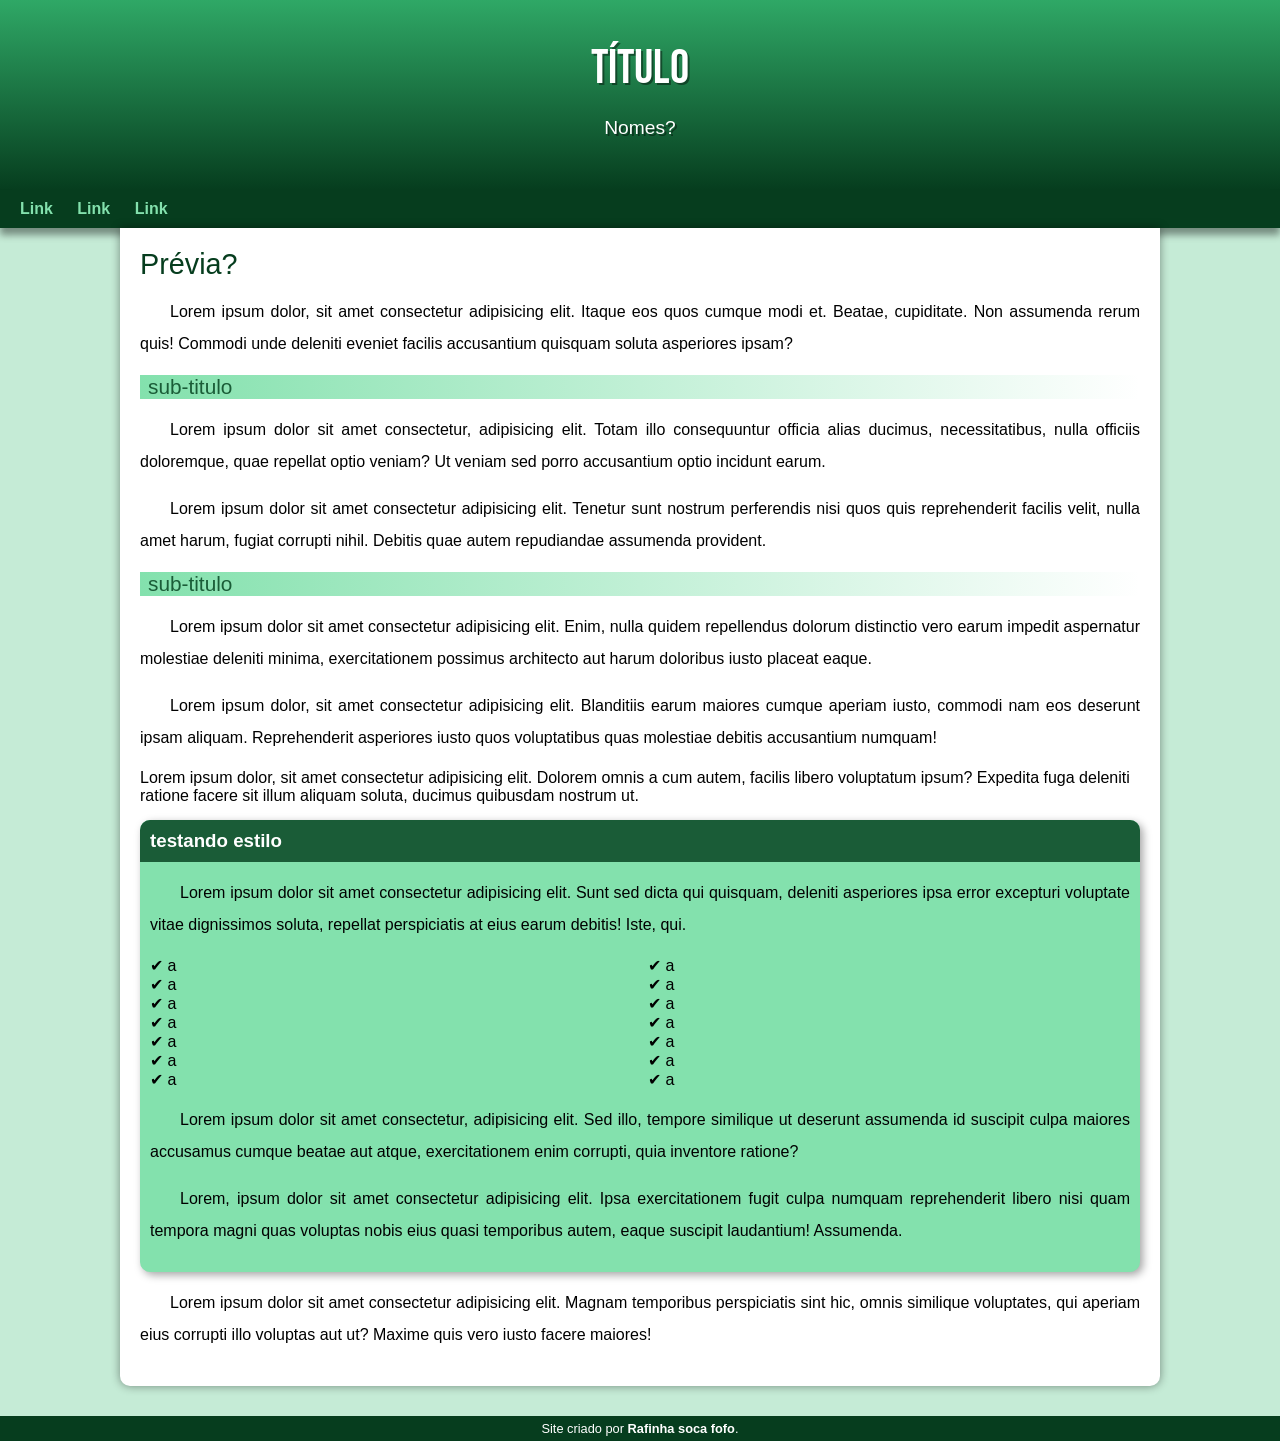
==== index.html @ 14f439b0 "mudo nome" ====
<!DOCTYPE html>
<html lang="pt-br">
<head>
    <meta charset="UTF-8">
    <meta http-equiv="X-UA-Compatible" content="IE=edge">
    <meta name="viewport" content="width=device-width, initial-scale=1.0">
    <title>Lição de Inglês</title>
    <link rel="stylesheet" href="style.css">
</head>
<body>
    <header>
        <h1>Título</h1>
        <p>Nomes?</p>
    </header>
    <nav>
        <a href="#">Link</a>
        <a href="#">Link</a>
        <a href="#">Link</a>
    </nav>
    <main>
        <article>
            <h1>Prévia?</h1>

            <p>Lorem ipsum dolor, sit amet consectetur adipisicing elit. Itaque eos quos cumque modi et. Beatae, cupiditate. Non assumenda rerum quis! Commodi unde deleniti eveniet facilis accusantium quisquam soluta asperiores ipsam?</p>

            <h2>sub-titulo</h2>

            <p>Lorem ipsum dolor sit amet consectetur, adipisicing elit. Totam illo consequuntur officia alias ducimus, necessitatibus, nulla officiis doloremque, quae repellat optio veniam? Ut veniam sed porro accusantium optio incidunt earum.</p>

            <picture>

            </picture>

            <p>Lorem ipsum dolor sit amet consectetur adipisicing elit. Tenetur sunt nostrum perferendis nisi quos quis reprehenderit facilis velit, nulla amet harum, fugiat corrupti nihil. Debitis quae autem repudiandae assumenda provident.</p>

            <h2>sub-titulo</h2>

            <p>Lorem ipsum dolor sit amet consectetur adipisicing elit. Enim, nulla quidem repellendus dolorum distinctio vero earum impedit aspernatur molestiae deleniti minima, exercitationem possimus architecto aut harum doloribus iusto placeat eaque.</p>

            <picture>

            </picture>

            <p>Lorem ipsum dolor, sit amet consectetur adipisicing elit. Blanditiis earum maiores cumque aperiam iusto, commodi nam eos deserunt ipsam aliquam. Reprehenderit asperiores iusto quos voluptatibus quas molestiae debitis accusantium numquam!</p>

            <img src=""

            <p>Lorem ipsum dolor, sit amet consectetur adipisicing elit. Dolorem omnis a cum autem, facilis libero voluptatum ipsum? Expedita fuga deleniti ratione facere sit illum aliquam soluta, ducimus quibusdam nostrum ut.</p>

            
            <aside>
                <h3>testando estilo</h3>
                <p>Lorem ipsum dolor sit amet consectetur adipisicing elit. Sunt sed dicta qui quisquam, deleniti asperiores ipsa error excepturi voluptate vitae dignissimos soluta, repellat perspiciatis at eius earum debitis! Iste, qui.</p>
                <ul>
                    <li>a</li>
                    <li>a</li>
                    <li>a</li>
                    <li>a</li>
                    <li>a</li>
                    <li>a</li>
                    <li>a</li>
                    <li>a</li>
                    <li>a</li>
                    <li>a</li>
                    <li>a</li>
                    <li>a</li>
                    <li>a</li>
                    <li>a</li>
                </ul>
                <p>Lorem ipsum dolor sit amet consectetur, adipisicing elit. Sed illo, tempore similique ut deserunt assumenda id suscipit culpa maiores accusamus cumque beatae aut atque, exercitationem enim corrupti, quia inventore ratione?</p>
                <p>Lorem, ipsum dolor sit amet consectetur adipisicing elit. Ipsa exercitationem fugit culpa numquam reprehenderit libero nisi quam tempora magni quas voluptas nobis eius quasi temporibus autem, eaque suscipit laudantium! Assumenda.</p>
            </aside>
            

            <p>Lorem ipsum dolor sit amet consectetur adipisicing elit. Magnam temporibus perspiciatis sint hic, omnis similique voluptates, qui aperiam eius corrupti illo voluptas aut ut? Maxime quis vero iusto facere maiores!</p>
        </article>
    </main>
    <footer>
        <p>Site criado por <a href="https://https://twitter.com/1rueful" target="_blank">Rafinha soca fofo</a>.</p>
    </footer>
</body>
</html>
---- style.css ----
@charset "UTF-8";

@import url('https://fonts.googleapis.com/css2?family=Bebas+Neue&display=swap');

@font-face {
    font-family: 'Android';
    src: url('../fontes/idroid.otf') format('opentype');
    font-weight: normal;
}


:root {
    --cor0: #c5ebd6;
    --cor1: #83E1AD;
    --cor2: #3DDC84;
    --cor3: #2FA866;
    --cor4: #1A5C37;
    --cor5: #063d1e;

    --fonte-padrao: Arial, Verdana, Helvetica, sans-serif;
    --fonte-destaque: 'Bebas Neue', cursive;
    --fonte-android: 'Android', sans-serif;
}

* {
    margin: 0px;
    padding: 0px;
}

body {
    background-color: var(--cor0);
    font-family: var(--fonte-padrao);
}

a.externo::after {
    content: '\00A0\1F517';
}

header {
    background-image: linear-gradient(to bottom, var(--cor3), var(--cor5));
    min-height: 150px;
    text-align: center;
    padding-top: 40px;
}

header > h1 {
    color: #fff;
    font-family: var(--fonte-destaque);
    font-size: 3em;
    font-weight: normal;
    margin-bottom: 20px;
    text-shadow: 2px 2px 0px rgba(0, 0, 0, 0.418);
}

header > p {
    font-family: var(--fonte-padrao);
    font-size: 1.2em;
    color: #fff;
    max-width: 500px;
    padding: 0px 10px;
    margin: auto;
    padding-bottom: 30px;
    text-shadow: 2px 2px 0px rgba(0, 0, 0, 0.418);
}

nav {
    background-color: var(--cor5);
    padding: 10px;
    box-shadow: 0px 7px 7px rgba(0, 0, 0, 0.404);
}

nav > a {
    color: var(--cor1);
    padding: 10px;
    border-radius: 5px;
    text-decoration: none;
    font-weight: bold;
    transition-duration: 0.3s;
}

nav > a:hover {
    background-color: var(--cor3);
    color: var(--cor5);
}

main {
    
    min-width: 300px;
    max-width: 1000px;
    margin: auto;
    margin-bottom: 30px;
    padding: 20px;
    background-color: #fff;
    box-shadow: 0px 0px 10px rgba(0, 0, 0, 0.425);
    border-bottom-right-radius: 10px;
    border-bottom-left-radius: 10px;
}

main h1 {
    color: var(--cor5);
    font-family: var(--fonte-android);
    font-size: 1.8em;
    font-weight: normal;
}

main h2 {
    font-family: var(--fonte-android);
    color: var(--cor4);
    font-size: 1.3em;
    font-weight: normal;
    background-image: linear-gradient(to right, var(--cor1), transparent);
    text-indent: 8px;
}

main p {
    margin: 15px 0px;
    text-align: justify;
    text-indent: 30px;
    font-size: 1em;
    line-height: 2em;
}

main strong {
    color: var(--cor4);
    font-weight: bold;
}

main a {
    text-decoration: none;
    font-weight: bold;
    color: var(--cor5);
    background-color: var(--cor1);
    padding: 2px 6px;
}

main a:hover {
    text-decoration: underline;
    color: var(--cor4);
}

main img {
    width: 100%;
}

main img.pq {
    max-width: 350px;
    display: block;
    margin: auto;
}

div.video {
    background-color: var(--cor5);
    margin: 0px -20px 30px -20px;
    padding: 20px;
    padding-bottom: 59%;
    position: relative;
}

div.video > iframe {
    position: absolute;
    top: 5%;
    left: 5%;
    width: 90%;
    height: 90%;
}

aside {
    background-color: var(--cor1);
    padding: 10px;
    border-radius: 10px;
    box-shadow: 3px 3px 8px rgba(0, 0, 0, 0.356);
}

aside > h3 {
    background-color: var(--cor4);
    color: #fff;
    padding: 10px;
    margin: -10px -10px 0px -10px;
    border-radius: 10px 10px 0px 0px;
}

aside > ul {
    list-style-type: '\2714\0020\0020';
    columns: 2;
    list-style-position: inside;
}

footer {
    background-color: var(--cor5);
    color: #fff;
    text-align: center;
    font-size: 0.8em;
    padding: 5px;
}

footer a {
    color: #fff;
    font-weight: bolder;
    text-decoration: none;
}

footer a:hover {
    text-decoration: underline;
    color: var(--cor1);
}
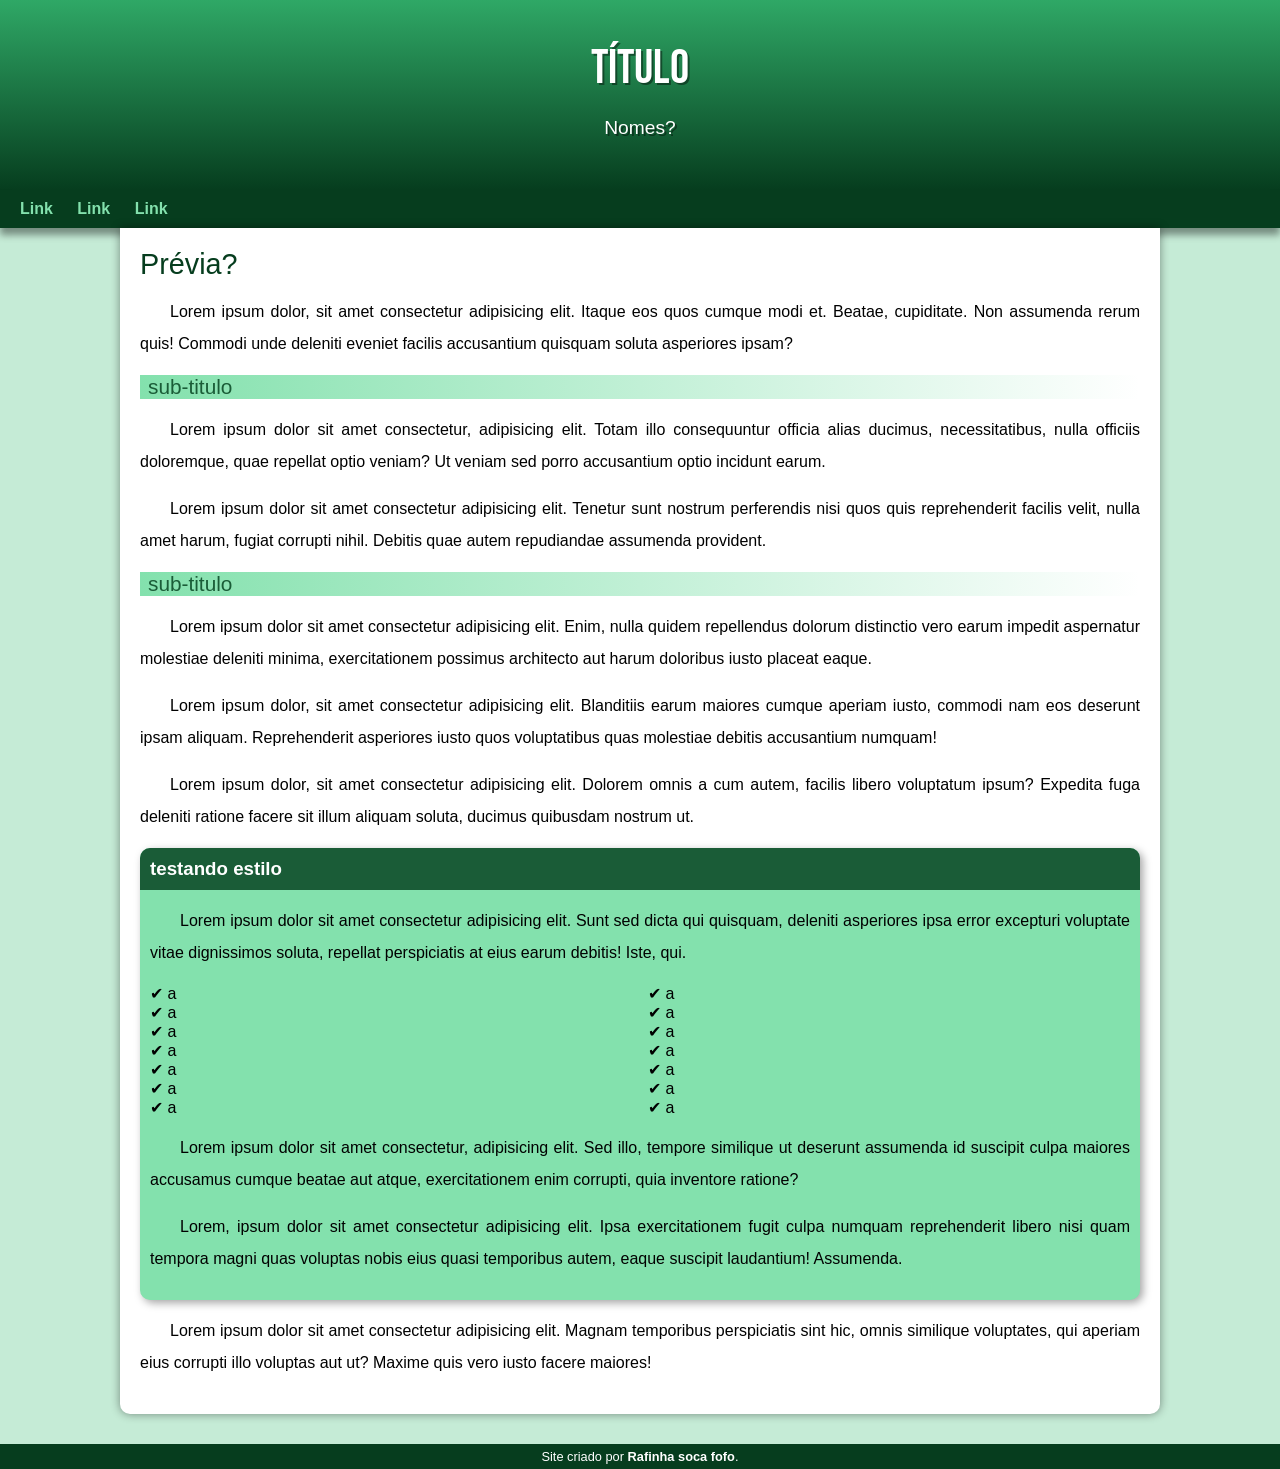
==== commit 88f104df: "att link" ====
--- a/index.html
+++ b/index.html
@@ -43,7 +43,7 @@
 
             <p>Lorem ipsum dolor, sit amet consectetur adipisicing elit. Blanditiis earum maiores cumque aperiam iusto, commodi nam eos deserunt ipsam aliquam. Reprehenderit asperiores iusto quos voluptatibus quas molestiae debitis accusantium numquam!</p>
 
-            <img src=""
+            <!-- img-->
 
             <p>Lorem ipsum dolor, sit amet consectetur adipisicing elit. Dolorem omnis a cum autem, facilis libero voluptatum ipsum? Expedita fuga deleniti ratione facere sit illum aliquam soluta, ducimus quibusdam nostrum ut.</p>
 
@@ -76,7 +76,7 @@
         </article>
     </main>
     <footer>
-        <p>Site criado por <a href="https://https://twitter.com/1rueful" target="_blank">Rafinha soca fofo</a>.</p>
+        <p>Site criado por <a href="https://twitter.com/1rueful" target="_blank">Rafinha soca fofo</a>.</p>
     </footer>
 </body>
 </html>
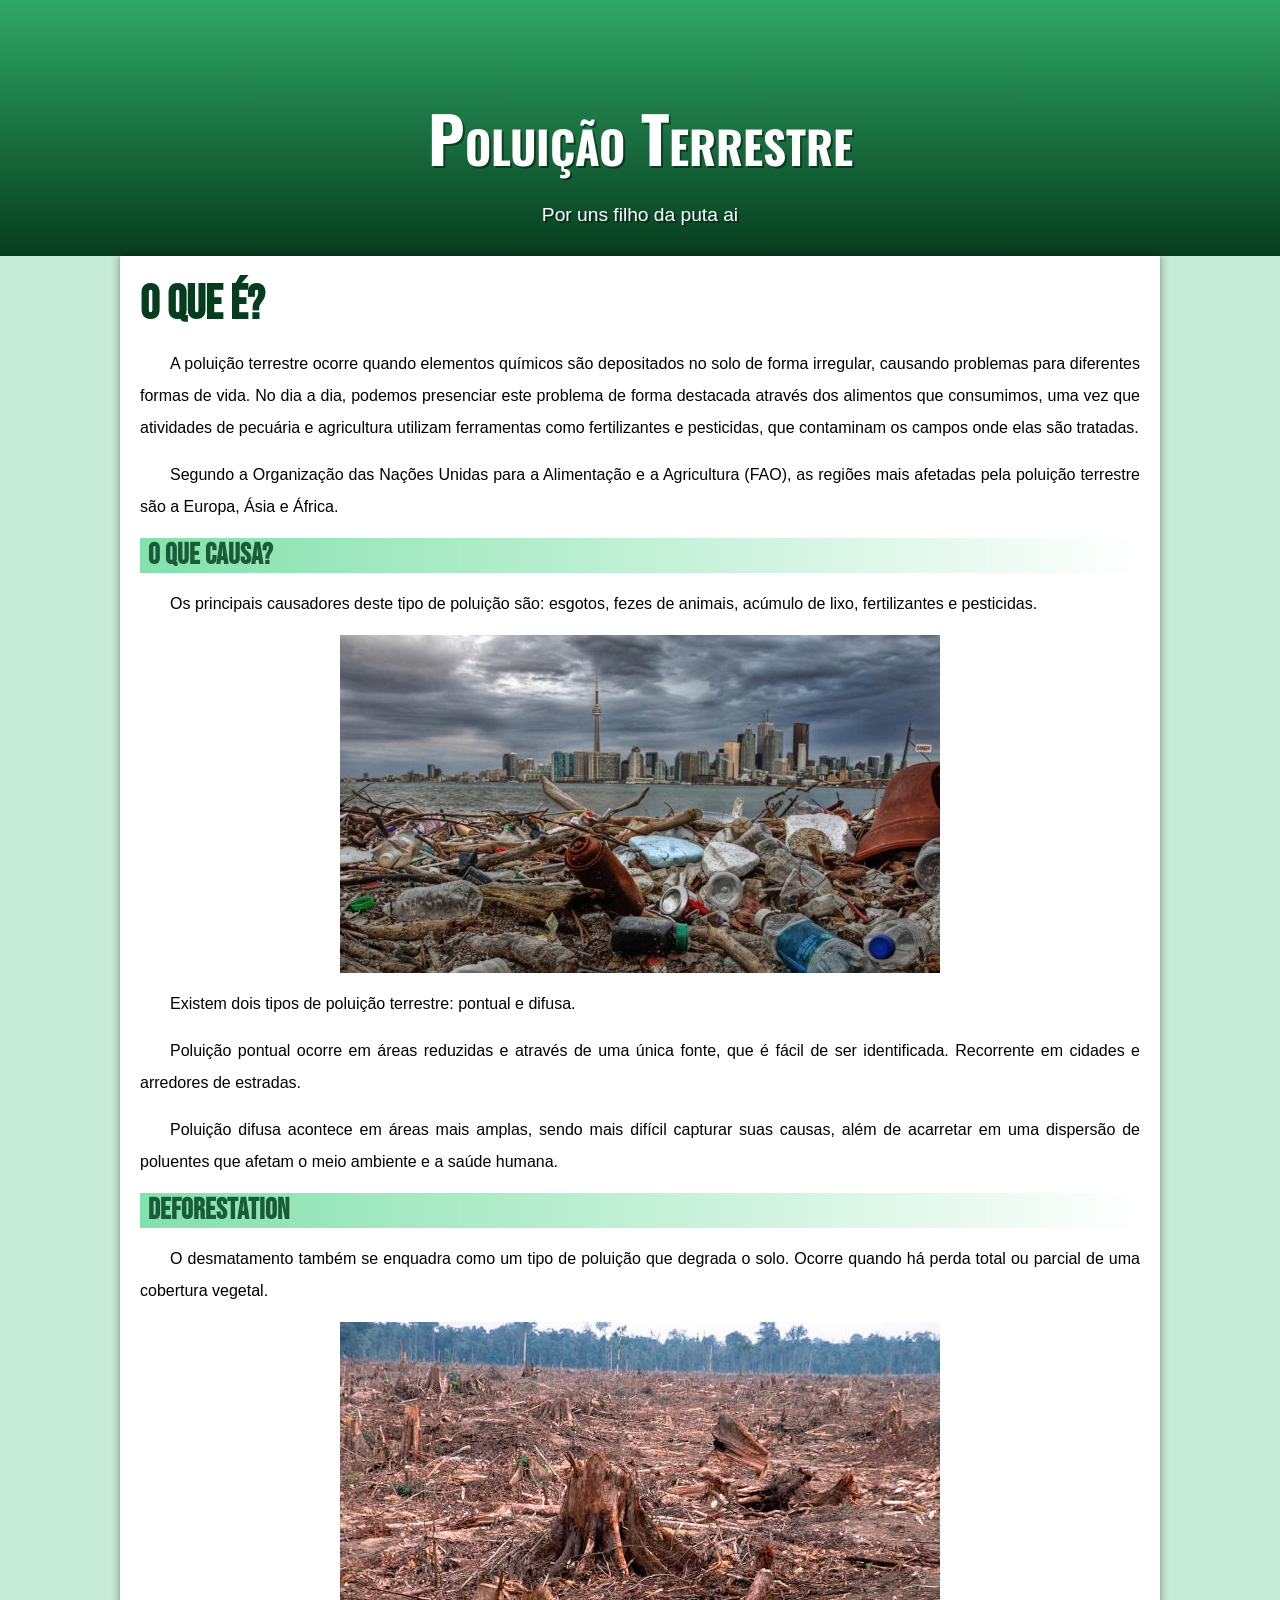
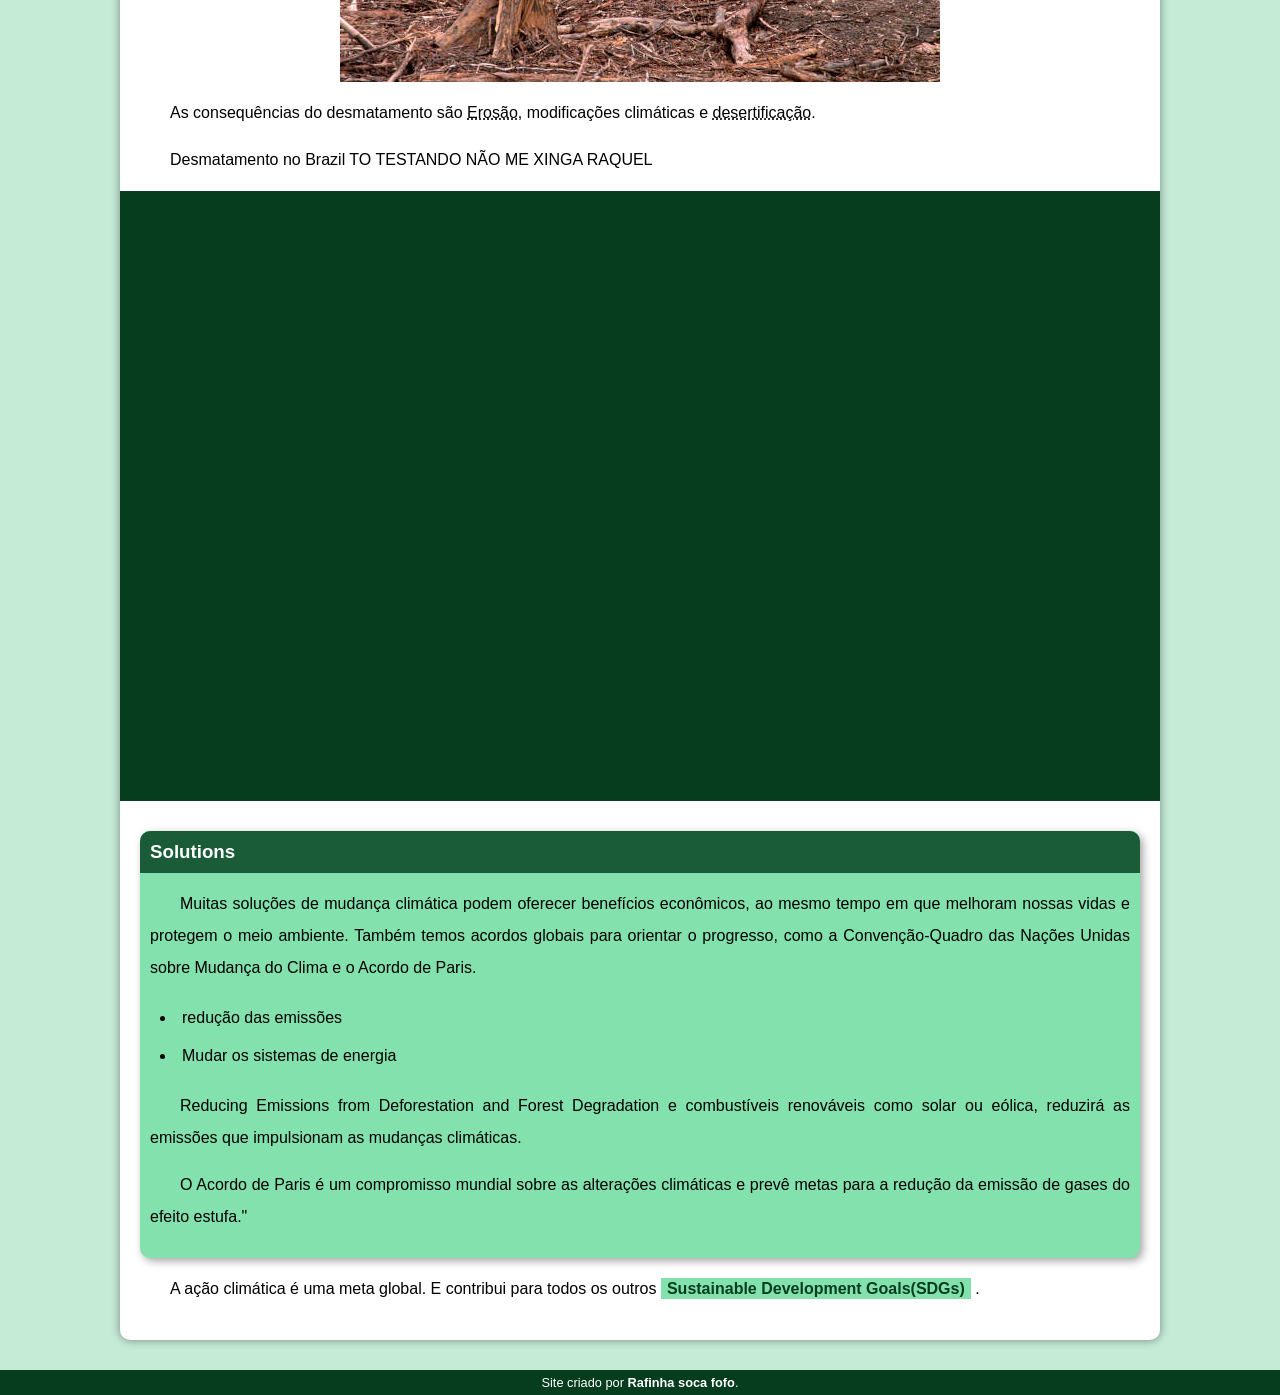
==== commit 9118f7cf: "atualização" ====
--- a/index.html
+++ b/index.html
@@ -4,75 +4,72 @@
     <meta charset="UTF-8">
     <meta http-equiv="X-UA-Compatible" content="IE=edge">
     <meta name="viewport" content="width=device-width, initial-scale=1.0">
-    <title>Lição de Inglês</title>
-    <link rel="stylesheet" href="style.css">
+    <title>Trabalho de Inglês</title>
+    <link rel="stylesheet" href="style/style.css">
 </head>
 <body>
     <header>
-        <h1>Título</h1>
-        <p>Nomes?</p>
+        <h1>
+            Poluição Terrestre
+        </h1>
+        <p>
+            Por uns filho da puta ai
+        </p>
+
     </header>
-    <nav>
-        <a href="#">Link</a>
-        <a href="#">Link</a>
-        <a href="#">Link</a>
-    </nav>
     <main>
         <article>
-            <h1>Prévia?</h1>
+            <h1>O que é?</h1>
 
-            <p>Lorem ipsum dolor, sit amet consectetur adipisicing elit. Itaque eos quos cumque modi et. Beatae, cupiditate. Non assumenda rerum quis! Commodi unde deleniti eveniet facilis accusantium quisquam soluta asperiores ipsam?</p>
+            <p>A poluição terrestre ocorre quando elementos químicos são depositados no solo de forma irregular, causando problemas para diferentes formas de vida. No dia a dia, podemos presenciar este problema de forma destacada através dos alimentos que consumimos, uma vez que atividades de pecuária e agricultura utilizam ferramentas como fertilizantes e pesticidas, que contaminam os campos onde elas são tratadas.</p>
 
-            <h2>sub-titulo</h2>
+            <p>Segundo a Organização das Nações Unidas para a Alimentação e a Agricultura (FAO), as regiões mais afetadas pela poluição terrestre são a Europa, Ásia e África.</p>
 
-            <p>Lorem ipsum dolor sit amet consectetur, adipisicing elit. Totam illo consequuntur officia alias ducimus, necessitatibus, nulla officiis doloremque, quae repellat optio veniam? Ut veniam sed porro accusantium optio incidunt earum.</p>
+            <h2>O que causa?</h2>
+
+            <p>Os principais causadores deste tipo de poluição são: esgotos, fezes de animais, acúmulo de lixo, fertilizantes e pesticidas.</p>
 
             <picture>
-
+                <img src="img/pollution.jpg" alt="earth pollution">
             </picture>
 
-            <p>Lorem ipsum dolor sit amet consectetur adipisicing elit. Tenetur sunt nostrum perferendis nisi quos quis reprehenderit facilis velit, nulla amet harum, fugiat corrupti nihil. Debitis quae autem repudiandae assumenda provident.</p>
+            <p>Existem dois tipos de poluição terrestre: pontual e difusa.</p>
 
-            <h2>sub-titulo</h2>
+            <p>Poluição pontual ocorre em áreas reduzidas e através de uma única fonte, que é fácil de ser identificada. Recorrente em cidades e arredores de estradas.</p>
 
-            <p>Lorem ipsum dolor sit amet consectetur adipisicing elit. Enim, nulla quidem repellendus dolorum distinctio vero earum impedit aspernatur molestiae deleniti minima, exercitationem possimus architecto aut harum doloribus iusto placeat eaque.</p>
+            <p>Poluição difusa acontece em áreas mais amplas, sendo mais difícil capturar suas causas, além de acarretar em uma dispersão de poluentes que afetam o meio ambiente e a saúde humana.</p>
+
+            <h2>deforestation</h2>
+
+            <p>O desmatamento também se enquadra como um tipo de poluição que degrada o solo. Ocorre quando há perda total ou parcial de uma cobertura vegetal.</p>
 
             <picture>
-
+                <img src="img/deforestation.jpg" alt="deforestation">
             </picture>
 
-            <p>Lorem ipsum dolor, sit amet consectetur adipisicing elit. Blanditiis earum maiores cumque aperiam iusto, commodi nam eos deserunt ipsam aliquam. Reprehenderit asperiores iusto quos voluptatibus quas molestiae debitis accusantium numquam!</p>
+            <p>As consequências do desmatamento são <abbr title="quando há um desgaste do solo de áreas mais daltas para áreas mais baixas.">Erosão</abbr>, modificações climáticas e <abbr title="processo de degradação química e física dos solos, intensificando uma aridez que criam grandes extensões de áreas deserticas.">desertificação</abbr>.</p>
 
             <!-- img-->
 
-            <p>Lorem ipsum dolor, sit amet consectetur adipisicing elit. Dolorem omnis a cum autem, facilis libero voluptatum ipsum? Expedita fuga deleniti ratione facere sit illum aliquam soluta, ducimus quibusdam nostrum ut.</p>
+            <p>Desmatamento no Brazil TO TESTANDO NÃO ME XINGA RAQUEL</p>
 
-            
+            <div class="video">
+                <iframe width="560" height="315" src="https://www.youtube.com/embed/SAZAKPUQMw0" title="YouTube video player" frameborder="0" allow="accelerometer; autoplay; clipboard-write; encrypted-media; gyroscope; picture-in-picture" allowfullscreen></iframe>
+            </div>
+
             <aside>
-                <h3>testando estilo</h3>
-                <p>Lorem ipsum dolor sit amet consectetur adipisicing elit. Sunt sed dicta qui quisquam, deleniti asperiores ipsa error excepturi voluptate vitae dignissimos soluta, repellat perspiciatis at eius earum debitis! Iste, qui.</p>
+                <h3>Solutions</h3>
+                <p>Muitas soluções de mudança climática podem oferecer benefícios econômicos, ao mesmo tempo em que melhoram nossas vidas e protegem o meio ambiente. Também temos acordos globais para orientar o progresso, como a Convenção-Quadro das Nações Unidas sobre Mudança do Clima e o Acordo de Paris.</p>
                 <ul>
-                    <li>a</li>
-                    <li>a</li>
-                    <li>a</li>
-                    <li>a</li>
-                    <li>a</li>
-                    <li>a</li>
-                    <li>a</li>
-                    <li>a</li>
-                    <li>a</li>
-                    <li>a</li>
-                    <li>a</li>
-                    <li>a</li>
-                    <li>a</li>
-                    <li>a</li>
+                    <li>redução das emissões</li>
+                    <li>Mudar os sistemas de energia</li>
                 </ul>
-                <p>Lorem ipsum dolor sit amet consectetur, adipisicing elit. Sed illo, tempore similique ut deserunt assumenda id suscipit culpa maiores accusamus cumque beatae aut atque, exercitationem enim corrupti, quia inventore ratione?</p>
-                <p>Lorem, ipsum dolor sit amet consectetur adipisicing elit. Ipsa exercitationem fugit culpa numquam reprehenderit libero nisi quam tempora magni quas voluptas nobis eius quasi temporibus autem, eaque suscipit laudantium! Assumenda.</p>
+                <p>Reducing Emissions from Deforestation and Forest Degradation e combustíveis renováveis como solar ou eólica, reduzirá as emissões que impulsionam as mudanças climáticas.</p>
+                <p>O Acordo de Paris é um compromisso mundial sobre as alterações climáticas e prevê metas para a redução da emissão de gases do efeito estufa."</p>
             </aside>
             
 
-            <p>Lorem ipsum dolor sit amet consectetur adipisicing elit. Magnam temporibus perspiciatis sint hic, omnis similique voluptates, qui aperiam eius corrupti illo voluptas aut ut? Maxime quis vero iusto facere maiores!</p>
+            <p>A ação climática é uma meta global. E contribui para todos os outros <a href="https://sdgs.un.org/goals" target="_blank">Sustainable Development Goals(SDGs)</a> .</p>
         </article>
     </main>
     <footer>
--- a/style/style.css
+++ b/style/style.css
@@ -0,0 +1,176 @@
+@charset "UTF-8";
+
+@import url('https://fonts.googleapis.com/css2?family=Bebas+Neue&display=swap');
+
+@import url('https://fonts.googleapis.com/css2?family=Oswald:wght@400;700&display=swap');
+
+:root {
+    --cor0: #c5ebd6;
+    --cor1: #83E1AD;
+    --cor2: #3DDC84;
+    --cor3: #2FA866;
+    --cor4: #1A5C37;
+    --cor5: #063d1e;
+
+    --fonte-padrao: Arial, Verdana, Helvetica, sans-serif;
+    --fonte-destaque: 'Bebas Neue', cursive;
+    --fonte-titulo: 'Oswald', sans-serif;
+}
+
+* {
+    margin: 0px;
+    padding: 0px;
+}
+
+body {
+    background-color: var(--cor0);
+    font-family: var(--fonte-padrao);
+}
+
+header {
+    background-image: linear-gradient(to bottom, var(--cor3), var(--cor5));
+    min-height: 150px;
+    text-align: center;
+    padding-top: 40px;
+}
+
+header > h1 {
+    color: #fff;
+    font-family: var(--fonte-titulo);
+    /*font-size: 3em;*/
+    /*font-weight: normal;*/
+    margin-bottom: 20px;
+    text-shadow: 2px 2px 0px rgba(0, 0, 0, 0.418);
+    padding-top: 50px;
+    font-variant: small-caps;
+    font-size: 5vw;
+}
+
+header > p {
+    font-family: var(--fonte-padrao);
+    font-size: 1.2em;
+    color: #fff;
+    max-width: 500px;
+    padding: 0px 10px;
+    margin: auto;
+    padding-bottom: 30px;
+    text-shadow: 2px 2px 0px rgba(0, 0, 0, 0.418);
+}
+
+main {
+    min-width: 300px;
+    max-width: 1000px;
+    margin: auto;
+    margin-bottom: 30px;
+    padding: 20px;
+    background-color: #fff;
+    box-shadow: 0px 0px 10px rgba(0, 0, 0, 0.425);
+    border-bottom-right-radius: 10px;
+    border-bottom-left-radius: 10px;
+}
+
+main h1 {
+    color: var(--cor5);
+    font-family: var(--fonte-destaque);
+    font-size: 3em;
+    font-weight: bold;
+}
+
+main h2 {
+    font-family: var(--fonte-destaque);
+    color: var(--cor4);
+    font-size: 1.8em;
+    font-weight: bold;
+    background-image: linear-gradient(to right, var(--cor1), transparent);
+    text-indent: 8px;
+}
+
+main p {
+    margin: 15px 0px;
+    text-align: justify;
+    text-indent: 30px;
+    font-size: 1em;
+    line-height: 2em;
+}
+
+main strong {
+    color: var(--cor4);
+    font-weight: bold;
+}
+
+main a {
+    text-decoration: none;
+    font-weight: bold;
+    color: var(--cor5);
+    background-color: var(--cor1);
+    padding: 2px 6px;
+}
+
+main a:hover {
+    text-decoration: underline;
+    color: var(--cor4);
+}
+
+main img {
+    display: block;
+    max-width: 600px;
+    margin: auto;
+}
+
+div.video {
+    background-color: var(--cor5);
+    margin: 0px -20px 30px -20px;
+    padding: 20px;
+    padding-bottom: 59%;
+    position: relative;
+}
+
+div.video > iframe {
+    position: absolute;
+    top: 5%;
+    left: 5%;
+    width: 90%;
+    height: 90%;
+}
+
+aside {
+    background-color: var(--cor1);
+    padding: 10px;
+    border-radius: 10px;
+    box-shadow: 3px 3px 8px rgba(0, 0, 0, 0.356);
+}
+
+aside > h3 {
+    background-color: var(--cor4);
+    color: #fff;
+    padding: 10px;
+    margin: -10px -10px 0px -10px;
+    border-radius: 10px 10px 0px 0px;
+}
+
+aside > ul {
+    list-style-position: inside;
+}
+
+aside  li {
+    padding: 10px;
+}
+
+footer {
+    background-color: var(--cor5);
+    color: #fff;
+    text-align: center;
+    font-size: 0.8em;
+    padding: 5px;
+}
+
+footer a {
+    color: #fff;
+    font-weight: bolder;
+    text-decoration: none;
+}
+
+footer a:hover {
+    text-decoration: underline;
+    color: var(--cor1);
+}
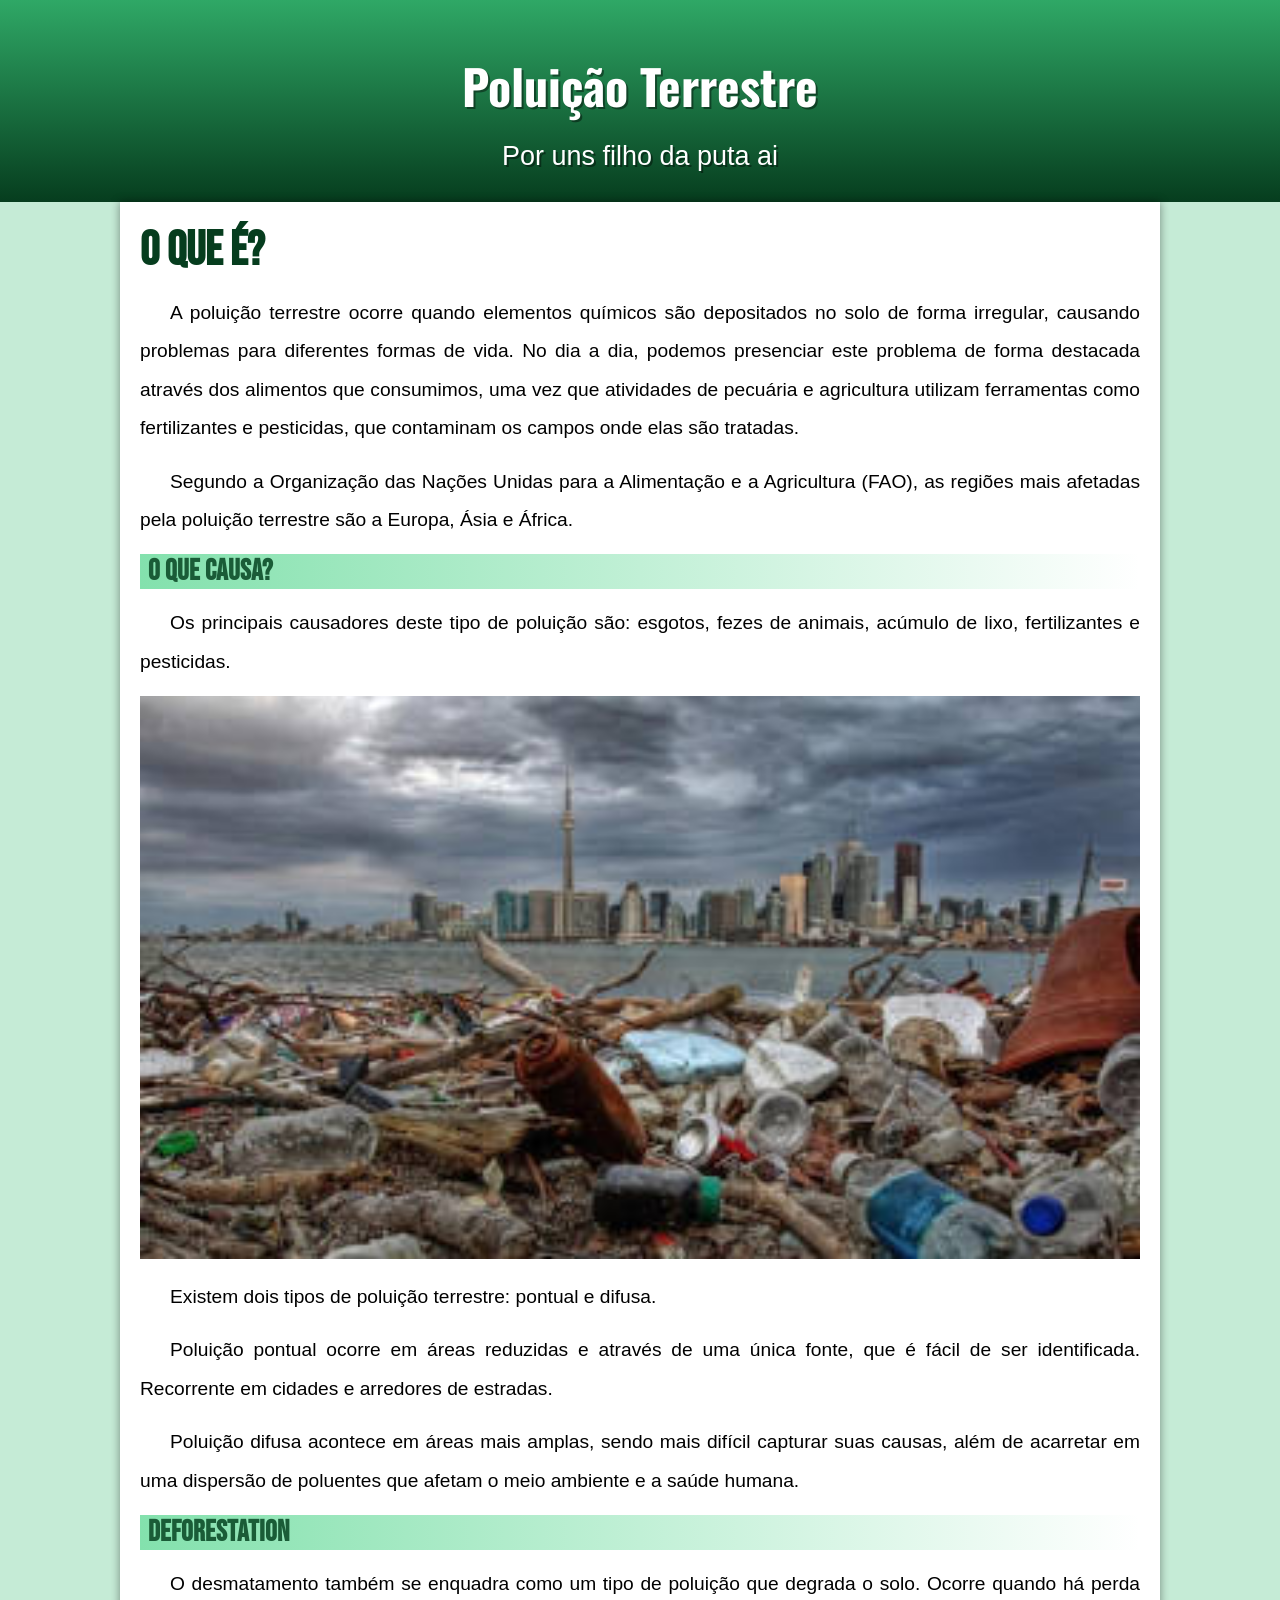
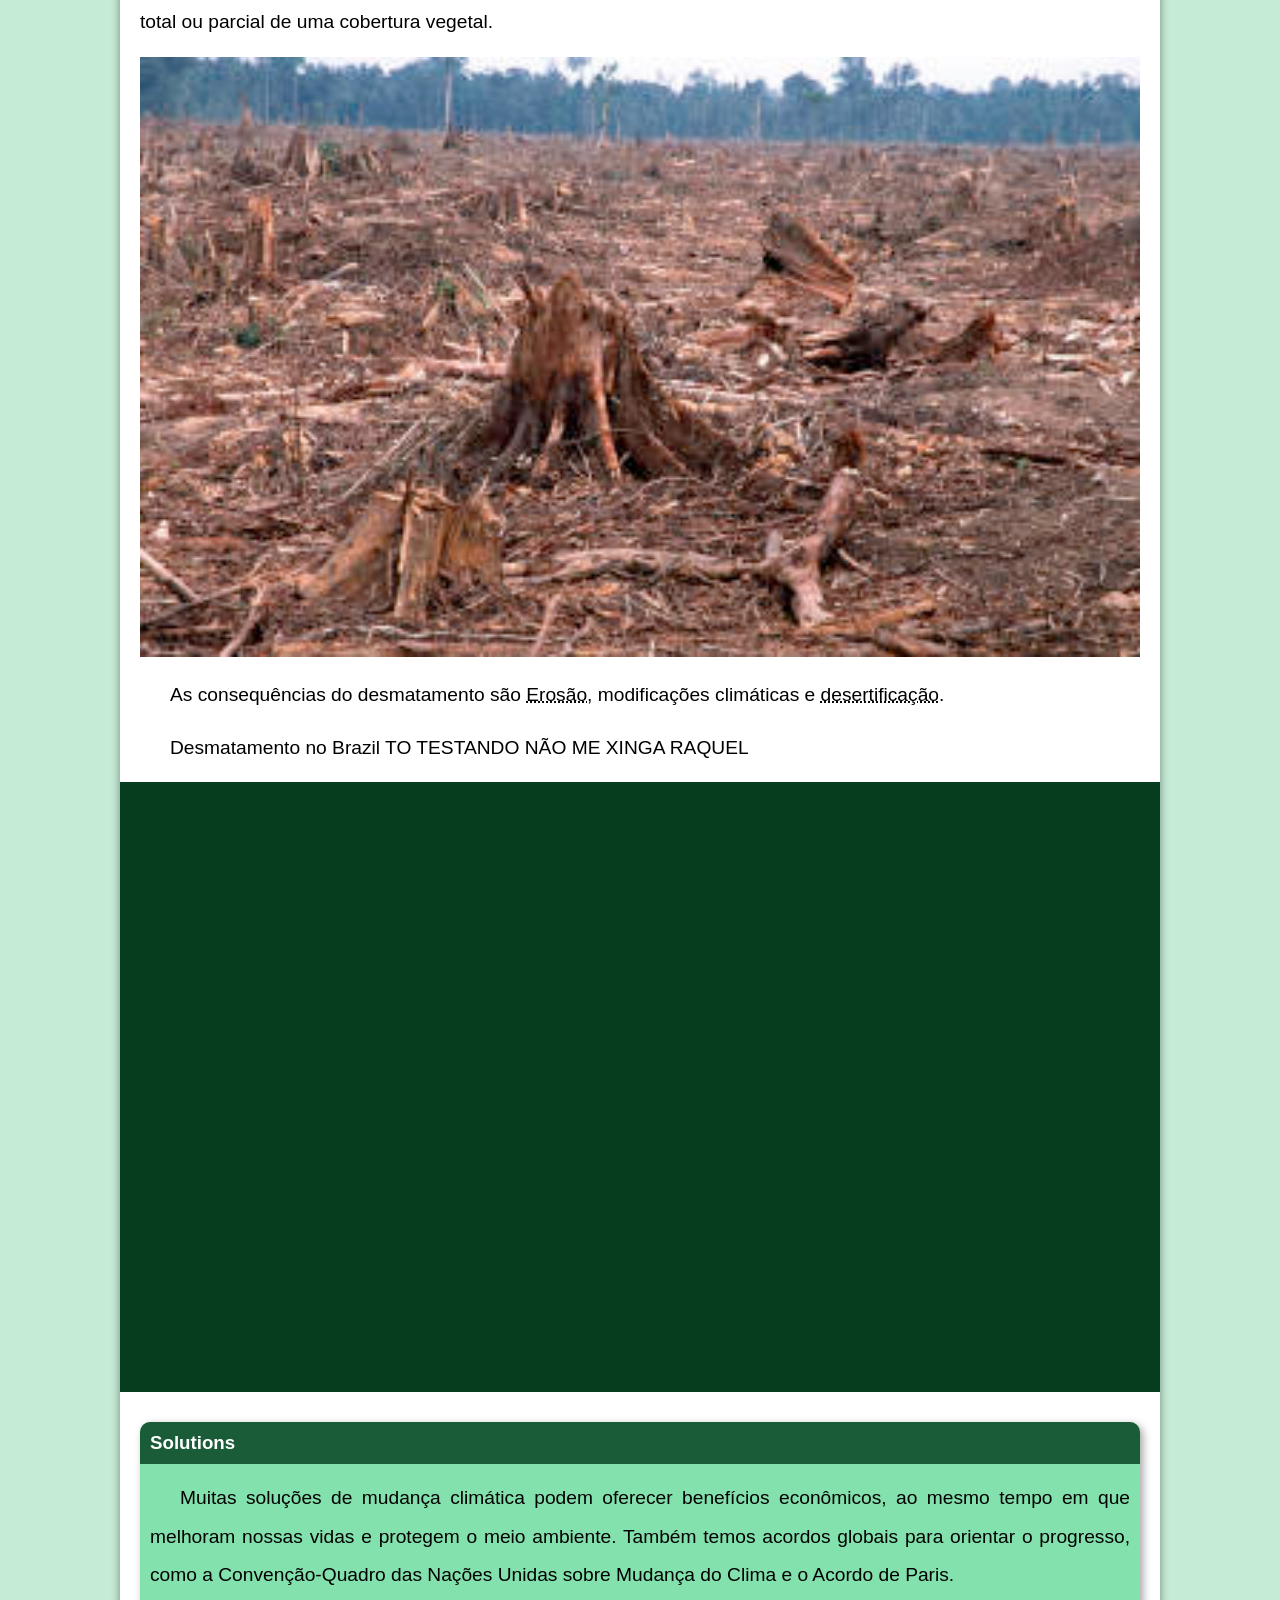
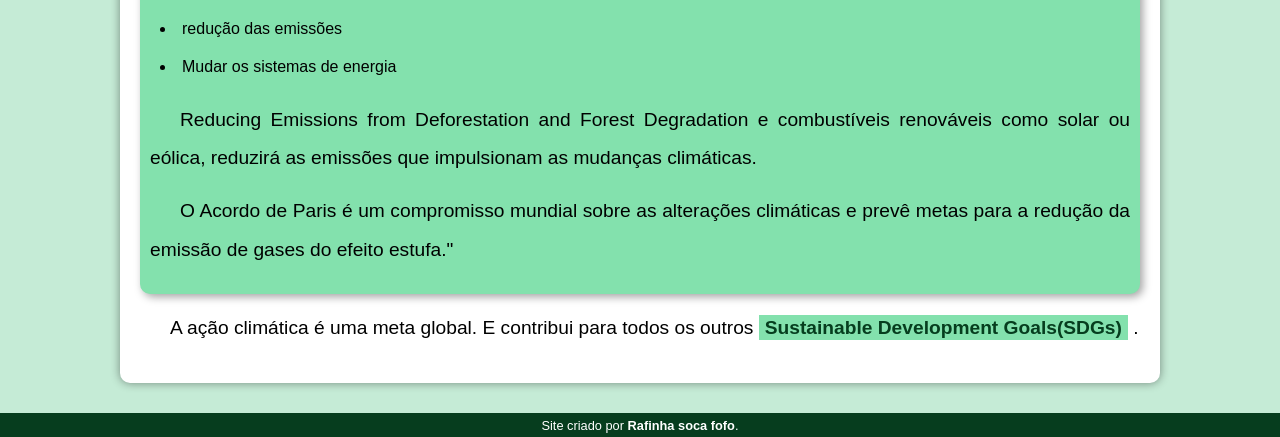
==== commit 4cabc976: "arrumei as imagem" ====
--- a/index.html
+++ b/index.html
@@ -30,6 +30,7 @@
             <p>Os principais causadores deste tipo de poluição são: esgotos, fezes de animais, acúmulo de lixo, fertilizantes e pesticidas.</p>
 
             <picture>
+                <source media="(max-width: 670px)" srcset="img/pollution-p.jpg">
                 <img src="img/pollution.jpg" alt="earth pollution">
             </picture>
 
@@ -44,6 +45,7 @@
             <p>O desmatamento também se enquadra como um tipo de poluição que degrada o solo. Ocorre quando há perda total ou parcial de uma cobertura vegetal.</p>
 
             <picture>
+                <source media="(max-width: 670px)" srcset="img/deforestation-p.jpg">
                 <img src="img/deforestation.jpg" alt="deforestation">
             </picture>
 
--- a/style/style.css
+++ b/style/style.css
@@ -31,24 +31,20 @@
     background-image: linear-gradient(to bottom, var(--cor3), var(--cor5));
     min-height: 150px;
     text-align: center;
-    padding-top: 40px;
 }
 
 header > h1 {
     color: #fff;
     font-family: var(--fonte-titulo);
-    /*font-size: 3em;*/
-    /*font-weight: normal;*/
+    font-size: 3em;
     margin-bottom: 20px;
     text-shadow: 2px 2px 0px rgba(0, 0, 0, 0.418);
     padding-top: 50px;
-    font-variant: small-caps;
-    font-size: 5vw;
 }
 
 header > p {
     font-family: var(--fonte-padrao);
-    font-size: 1.2em;
+    font-size: 3vh;
     color: #fff;
     max-width: 500px;
     padding: 0px 10px;
@@ -89,7 +85,7 @@
     margin: 15px 0px;
     text-align: justify;
     text-indent: 30px;
-    font-size: 1em;
+    font-size: 1.2em;
     line-height: 2em;
 }
 
@@ -112,9 +108,7 @@
 }
 
 main img {
-    display: block;
-    max-width: 600px;
-    margin: auto;
+    width: 100%;
 }
 
 div.video {
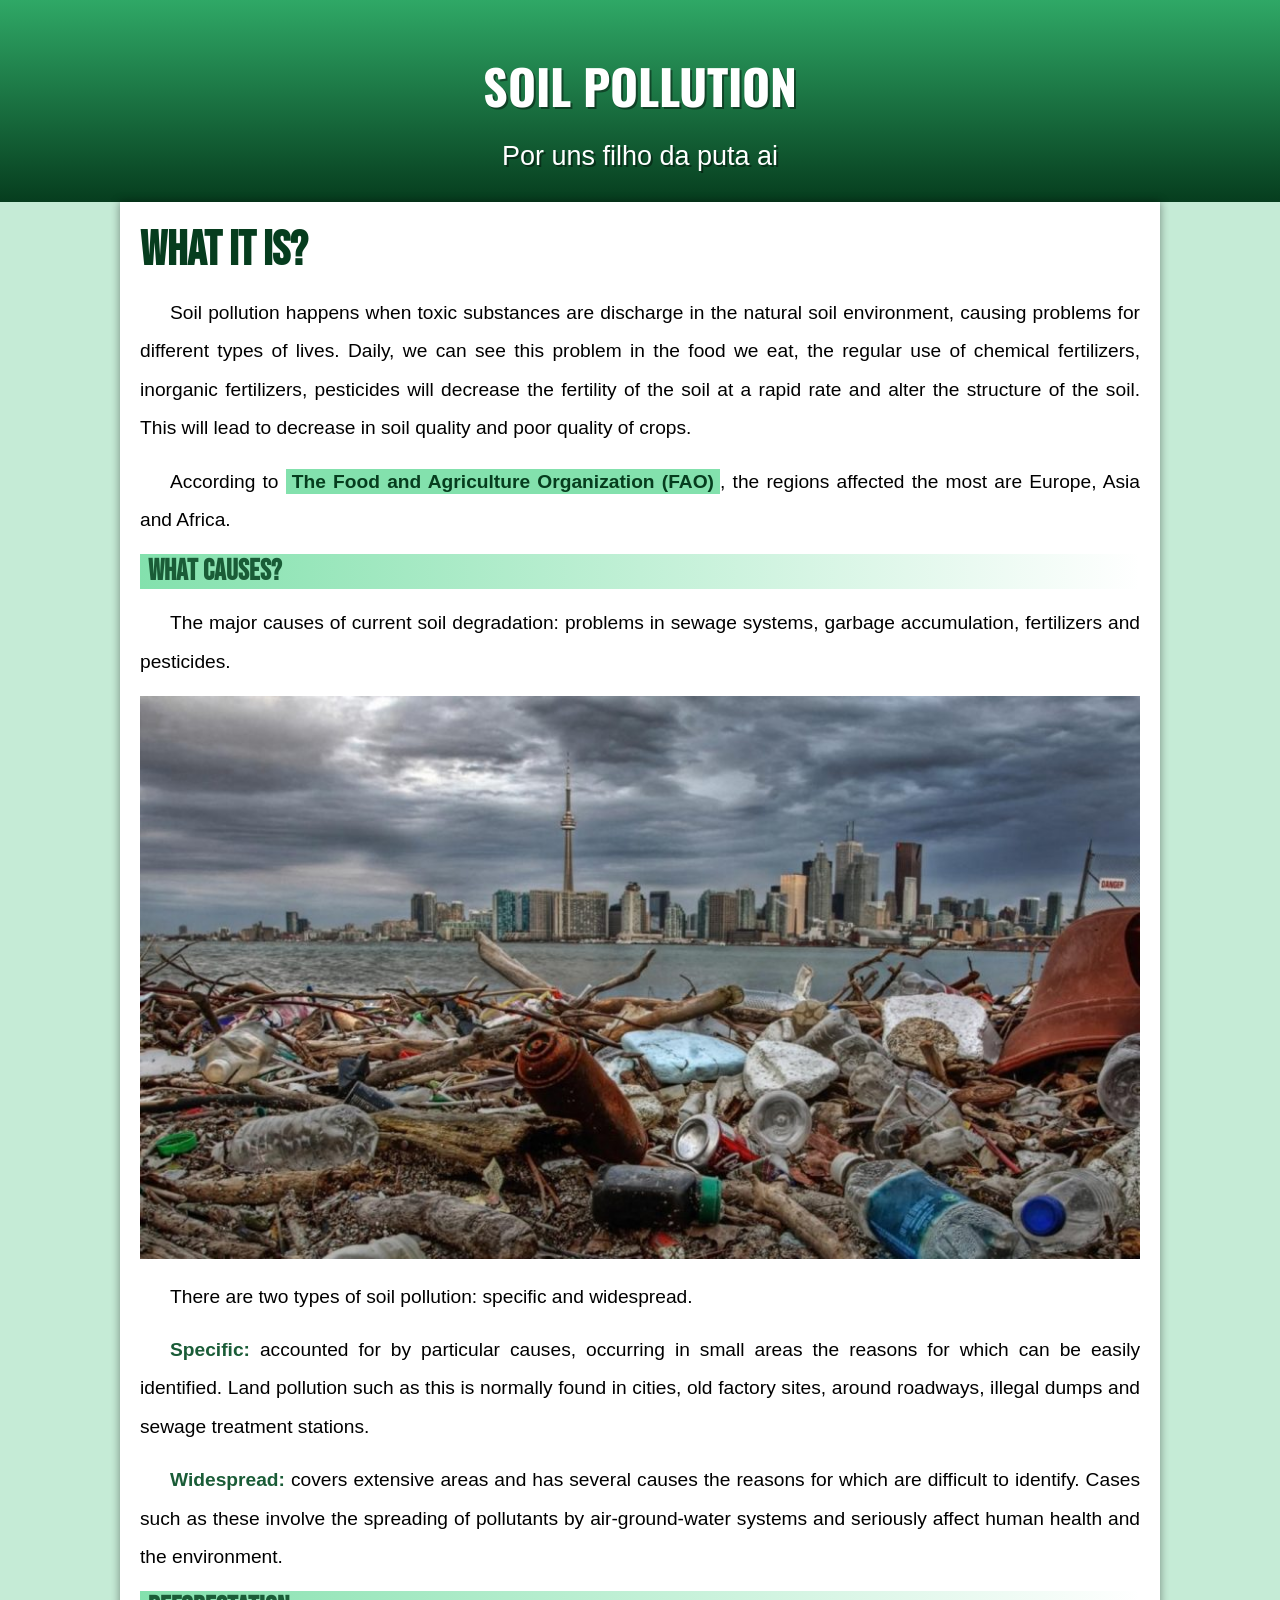
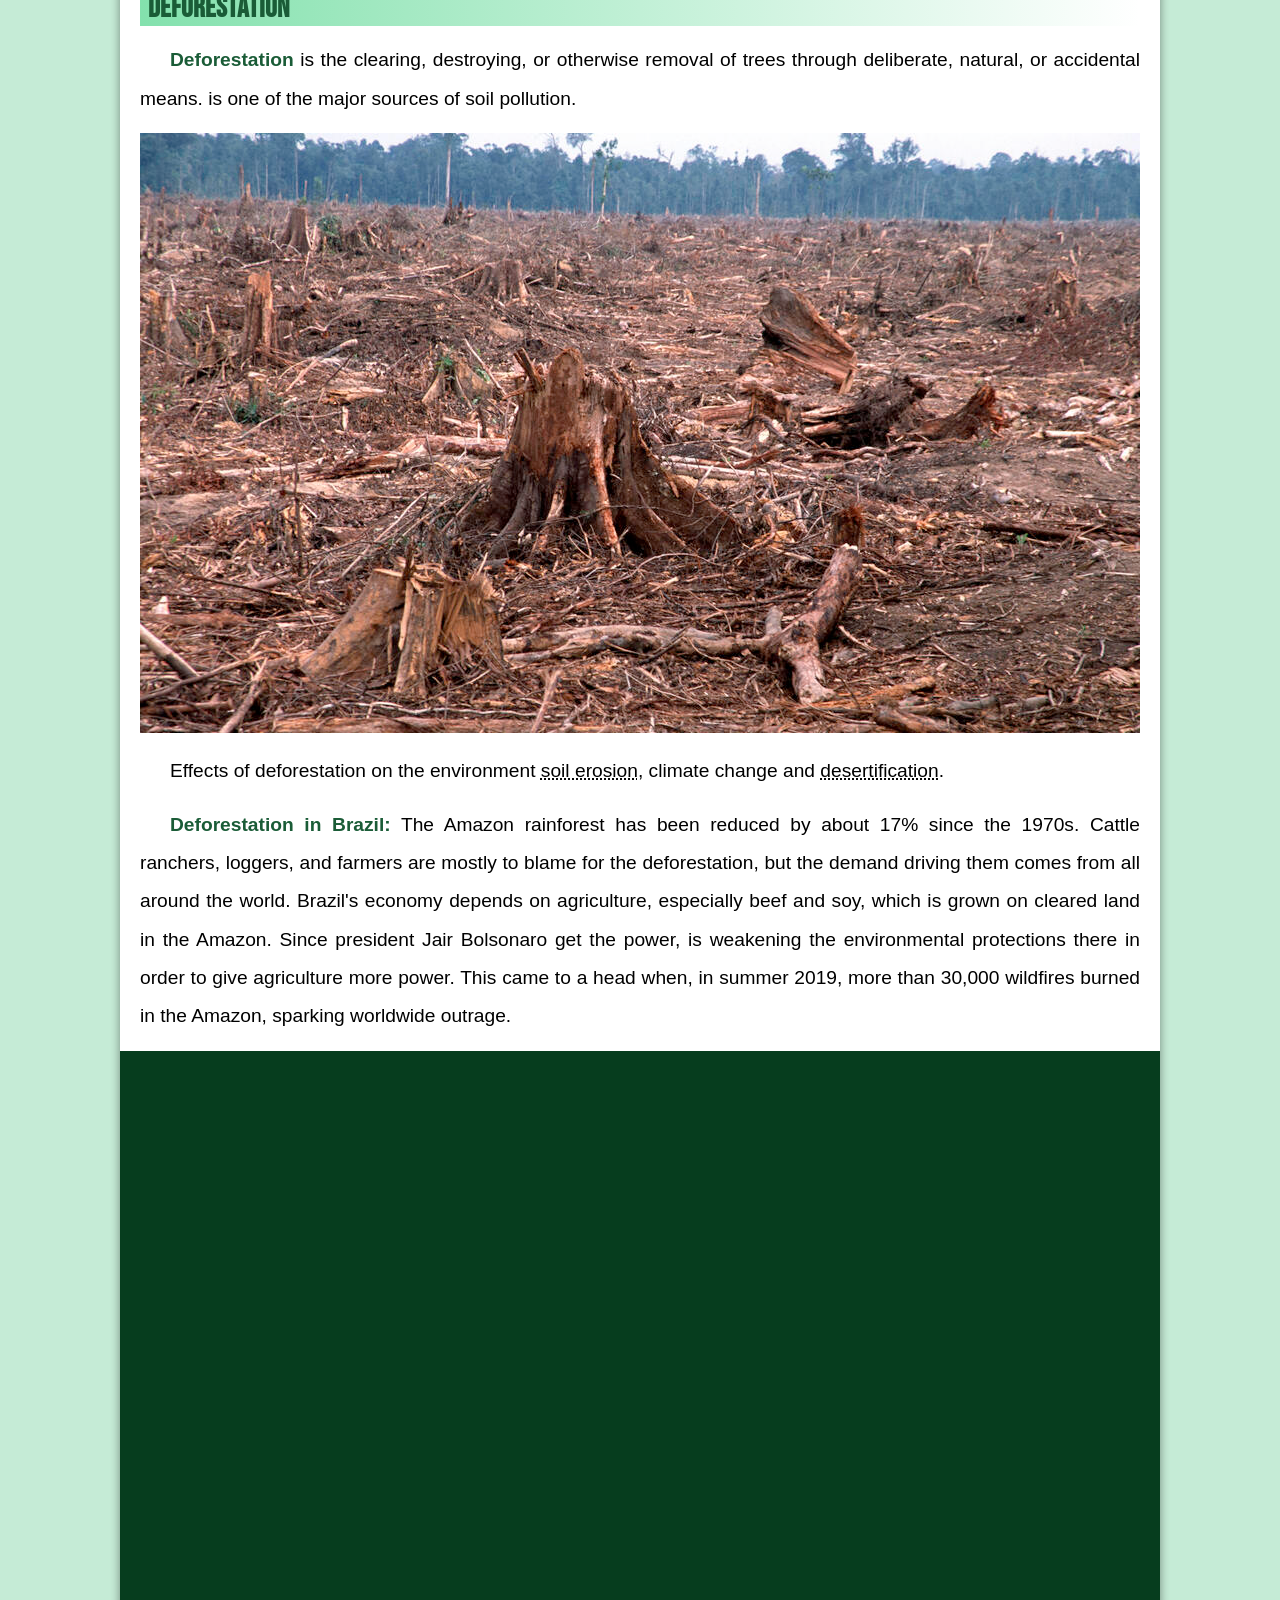
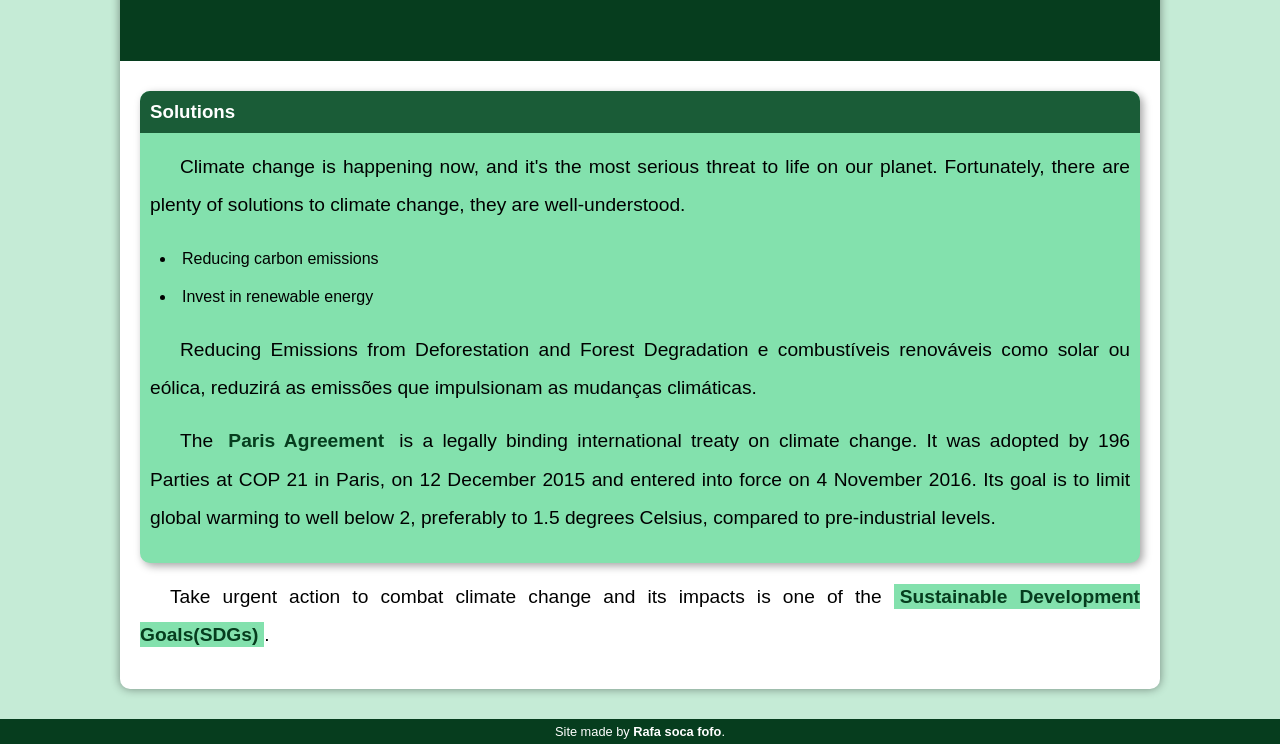
==== commit e49c265b: "atualizei" ====
--- a/index.html
+++ b/index.html
@@ -1,5 +1,5 @@
 <!DOCTYPE html>
-<html lang="pt-br">
+<html lang="en">
 <head>
     <meta charset="UTF-8">
     <meta http-equiv="X-UA-Compatible" content="IE=edge">
@@ -10,7 +10,7 @@
 <body>
     <header>
         <h1>
-            Poluição Terrestre
+            soil pollution
         </h1>
         <p>
             Por uns filho da puta ai
@@ -19,41 +19,41 @@
     </header>
     <main>
         <article>
-            <h1>O que é?</h1>
+            <h1>What it is?</h1>
 
-            <p>A poluição terrestre ocorre quando elementos químicos são depositados no solo de forma irregular, causando problemas para diferentes formas de vida. No dia a dia, podemos presenciar este problema de forma destacada através dos alimentos que consumimos, uma vez que atividades de pecuária e agricultura utilizam ferramentas como fertilizantes e pesticidas, que contaminam os campos onde elas são tratadas.</p>
+            <p>Soil pollution happens when toxic substances are discharge in the natural soil environment, causing problems for different types of lives. Daily, we can see this problem in the food we eat, the regular use of chemical fertilizers, inorganic fertilizers, pesticides will decrease the fertility of the soil at a rapid rate and alter the structure of the soil. This will lead to decrease in soil quality and poor quality of crops.</p>
 
-            <p>Segundo a Organização das Nações Unidas para a Alimentação e a Agricultura (FAO), as regiões mais afetadas pela poluição terrestre são a Europa, Ásia e África.</p>
+            <p>According to <a href="https://www.fao.org/home/en" target="_blank">The Food and Agriculture Organization (FAO)</a>, the regions affected the most are Europe, Asia and Africa.</p>
 
-            <h2>O que causa?</h2>
+            <h2>What causes?</h2>
 
-            <p>Os principais causadores deste tipo de poluição são: esgotos, fezes de animais, acúmulo de lixo, fertilizantes e pesticidas.</p>
+            <p>The major causes of current soil degradation: problems in sewage systems, garbage accumulation, fertilizers and pesticides.</p>
 
             <picture>
                 <source media="(max-width: 670px)" srcset="img/pollution-p.jpg">
                 <img src="img/pollution.jpg" alt="earth pollution">
             </picture>
 
-            <p>Existem dois tipos de poluição terrestre: pontual e difusa.</p>
+            <p>There are two types of soil pollution: specific and widespread.</p>
 
-            <p>Poluição pontual ocorre em áreas reduzidas e através de uma única fonte, que é fácil de ser identificada. Recorrente em cidades e arredores de estradas.</p>
+            <p><strong>Specific:</strong> accounted for by particular causes, occurring in small areas the reasons for which can be easily identified. Land pollution such as this is normally found in cities, old factory sites, around roadways, illegal dumps and sewage treatment stations.</p>
 
-            <p>Poluição difusa acontece em áreas mais amplas, sendo mais difícil capturar suas causas, além de acarretar em uma dispersão de poluentes que afetam o meio ambiente e a saúde humana.</p>
+            <p><strong>Widespread:</strong> covers extensive areas and has several causes the reasons for which are difficult to identify. Cases such as these involve the spreading of pollutants by air-ground-water systems and seriously affect human health and the environment.</p>
 
             <h2>deforestation</h2>
 
-            <p>O desmatamento também se enquadra como um tipo de poluição que degrada o solo. Ocorre quando há perda total ou parcial de uma cobertura vegetal.</p>
+            <p><strong>Deforestation</strong> is the clearing, destroying, or otherwise removal of trees through deliberate, natural, or accidental means. is one of the major sources of soil pollution.</p>
 
             <picture>
                 <source media="(max-width: 670px)" srcset="img/deforestation-p.jpg">
                 <img src="img/deforestation.jpg" alt="deforestation">
             </picture>
 
-            <p>As consequências do desmatamento são <abbr title="quando há um desgaste do solo de áreas mais daltas para áreas mais baixas.">Erosão</abbr>, modificações climáticas e <abbr title="processo de degradação química e física dos solos, intensificando uma aridez que criam grandes extensões de áreas deserticas.">desertificação</abbr>.</p>
+            <p>Effects of deforestation on the environment <abbr title="In this process, the soil particles are loosened or washed away in the valleys, oceans, rivers, streams or far away lands. This has been worsening due to human activities.">soil erosion</abbr>, climate change and <abbr title="Land degradation in arid, semi-arid, and dry sub-humid areas, collectively known as drylands, resulting from many factors, including human activities and climatic variations.">desertification</abbr>.</p>
 
             <!-- img-->
 
-            <p>Desmatamento no Brazil TO TESTANDO NÃO ME XINGA RAQUEL</p>
+            <p><strong>Deforestation in Brazil:</strong> The Amazon rainforest has been reduced by about 17% since the 1970s. Cattle ranchers, loggers, and farmers are mostly to blame for the deforestation, but the demand driving them comes from all around the world. Brazil's economy depends on agriculture, especially beef and soy, which is grown on cleared land in the Amazon. Since president Jair Bolsonaro get the power, is weakening the environmental protections there in order to give agriculture more power. This came to a head when, in summer 2019, more than 30,000 wildfires burned in the Amazon, sparking worldwide outrage. </p>
 
             <div class="video">
                 <iframe width="560" height="315" src="https://www.youtube.com/embed/SAZAKPUQMw0" title="YouTube video player" frameborder="0" allow="accelerometer; autoplay; clipboard-write; encrypted-media; gyroscope; picture-in-picture" allowfullscreen></iframe>
@@ -61,21 +61,21 @@
 
             <aside>
                 <h3>Solutions</h3>
-                <p>Muitas soluções de mudança climática podem oferecer benefícios econômicos, ao mesmo tempo em que melhoram nossas vidas e protegem o meio ambiente. Também temos acordos globais para orientar o progresso, como a Convenção-Quadro das Nações Unidas sobre Mudança do Clima e o Acordo de Paris.</p>
+                <p>Climate change is happening now, and it's the most serious threat to life on our planet. Fortunately, there are plenty of solutions to climate change, they are well-understood.</p>
                 <ul>
-                    <li>redução das emissões</li>
-                    <li>Mudar os sistemas de energia</li>
+                    <li>Reducing carbon emissions</li>
+                    <li>Invest in renewable energy</li>
                 </ul>
                 <p>Reducing Emissions from Deforestation and Forest Degradation e combustíveis renováveis como solar ou eólica, reduzirá as emissões que impulsionam as mudanças climáticas.</p>
-                <p>O Acordo de Paris é um compromisso mundial sobre as alterações climáticas e prevê metas para a redução da emissão de gases do efeito estufa."</p>
+                <p>The <a href="https://www.un.org/en/climatechange/paris-agreement" target="_blank">Paris Agreement</a> is a legally binding international treaty on climate change. It was adopted by 196 Parties at COP 21 in Paris, on 12 December 2015 and entered into force on 4 November 2016. Its goal is to limit global warming to well below 2, preferably to 1.5 degrees Celsius, compared to pre-industrial levels.</p>
             </aside>
             
 
-            <p>A ação climática é uma meta global. E contribui para todos os outros <a href="https://sdgs.un.org/goals" target="_blank">Sustainable Development Goals(SDGs)</a> .</p>
+            <p>Take urgent action to combat climate change and its impacts is one of the <a href="https://sdgs.un.org/goals" target="_blank">Sustainable Development Goals(SDGs)</a>.</p>
         </article>
     </main>
     <footer>
-        <p>Site criado por <a href="https://twitter.com/1rueful" target="_blank">Rafinha soca fofo</a>.</p>
+        <p>Site made by <a href="https://twitter.com/1rueful" target="_blank">Rafa soca fofo</a>.</p>
     </footer>
 </body>
 </html>
--- a/style/style.css
+++ b/style/style.css
@@ -34,6 +34,7 @@
 }
 
 header > h1 {
+    text-transform: uppercase;
     color: #fff;
     font-family: var(--fonte-titulo);
     font-size: 3em;
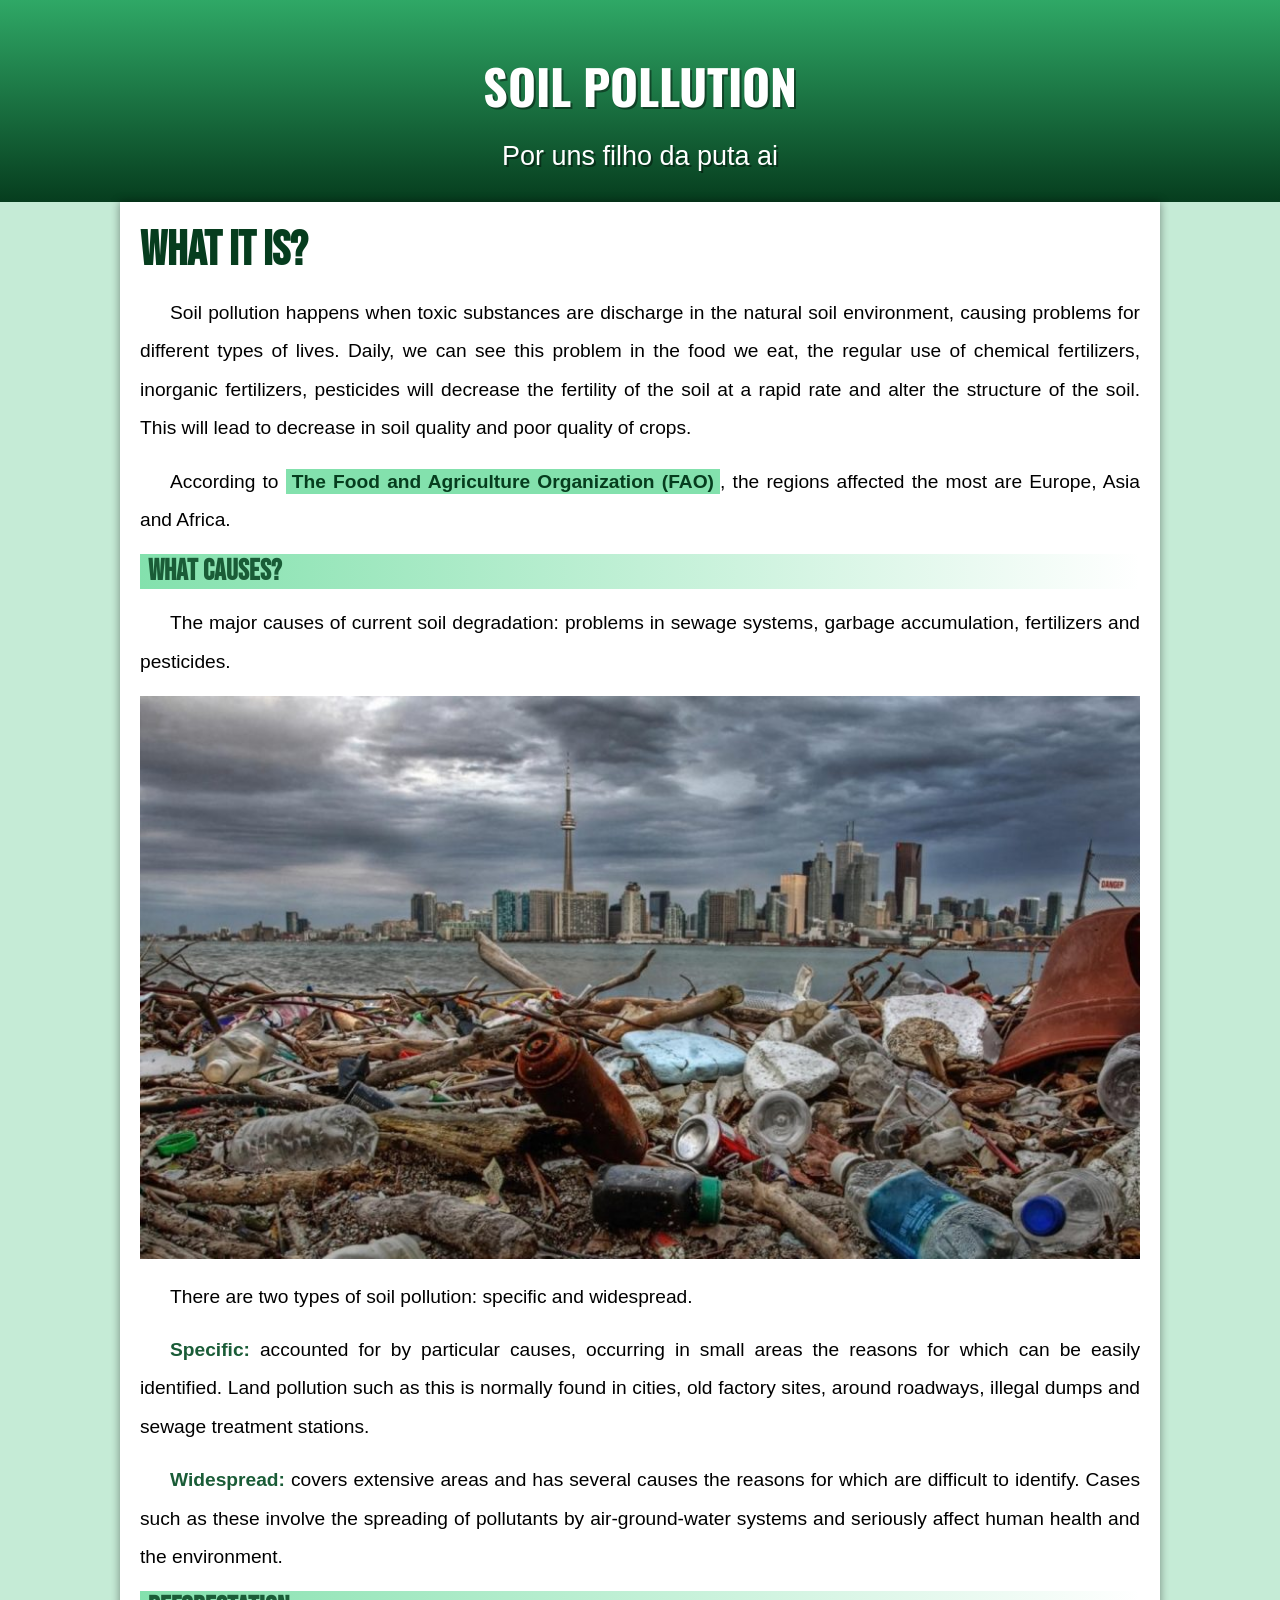
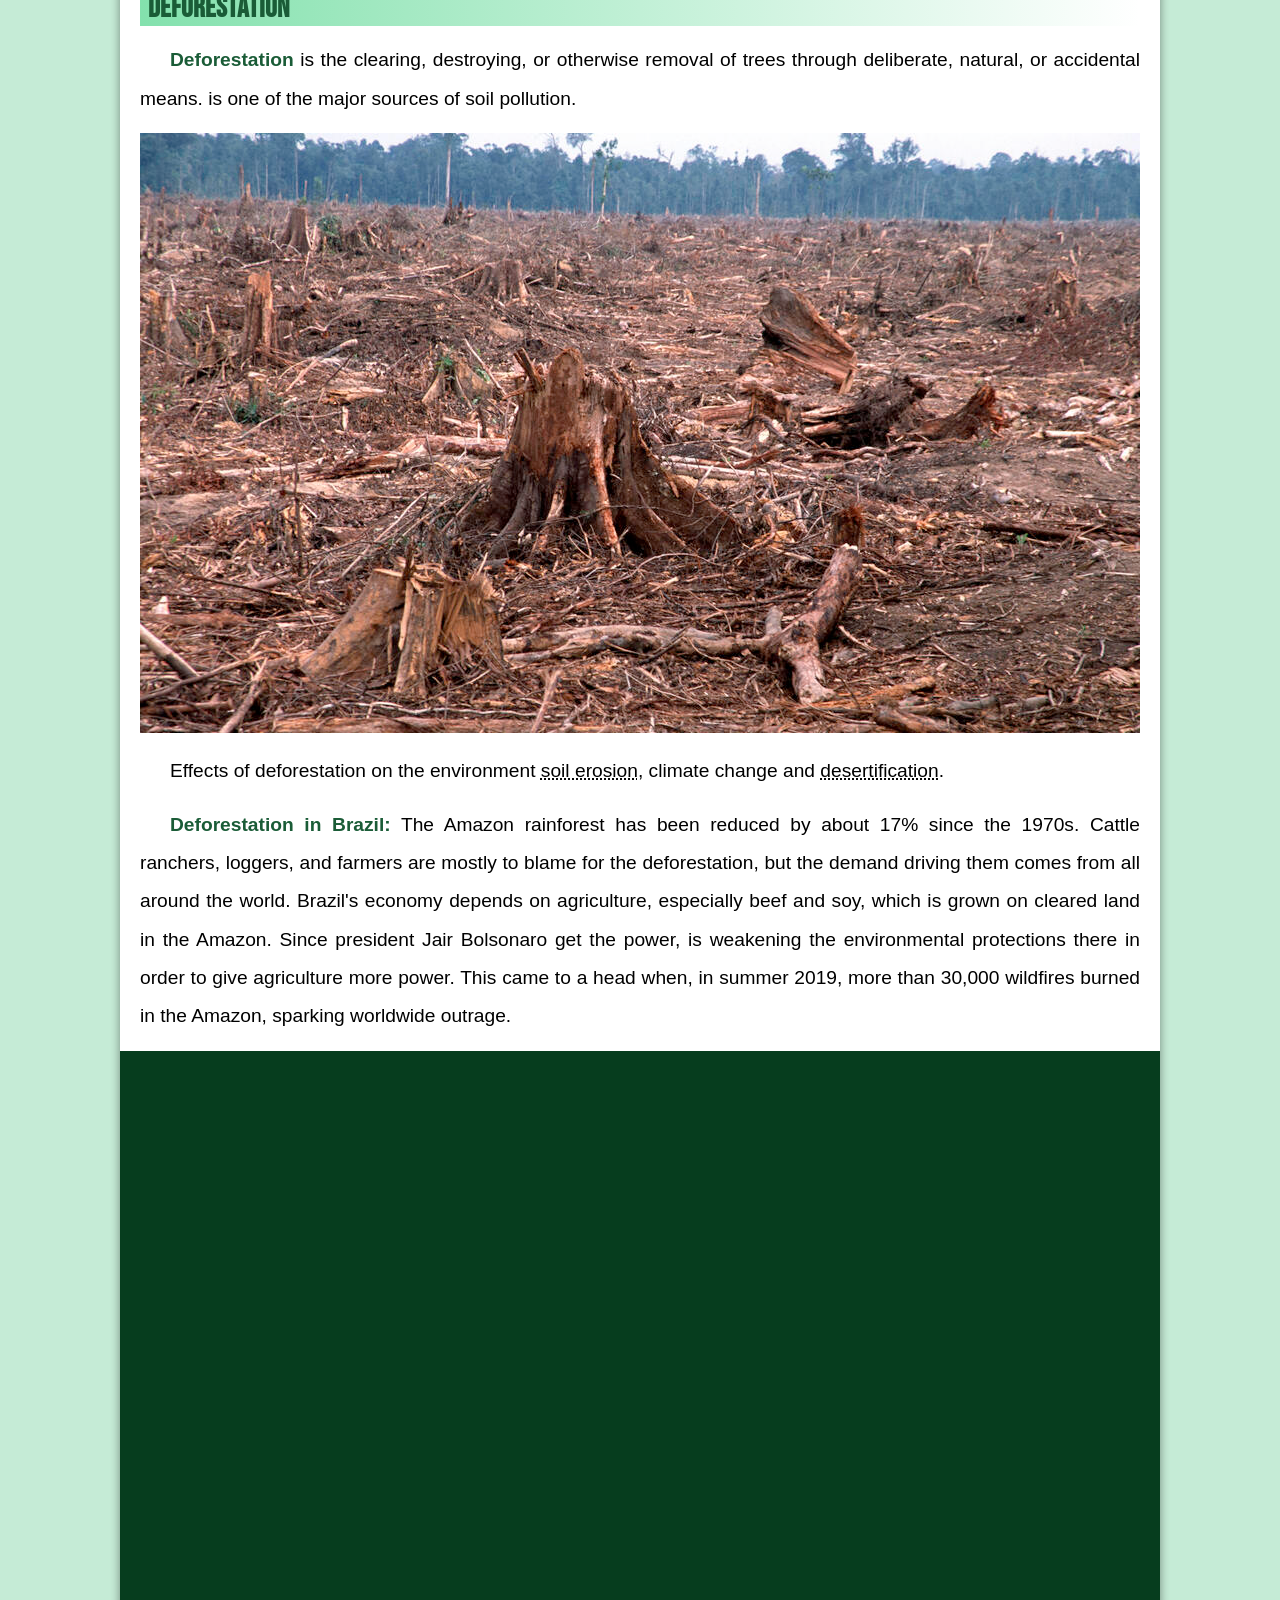
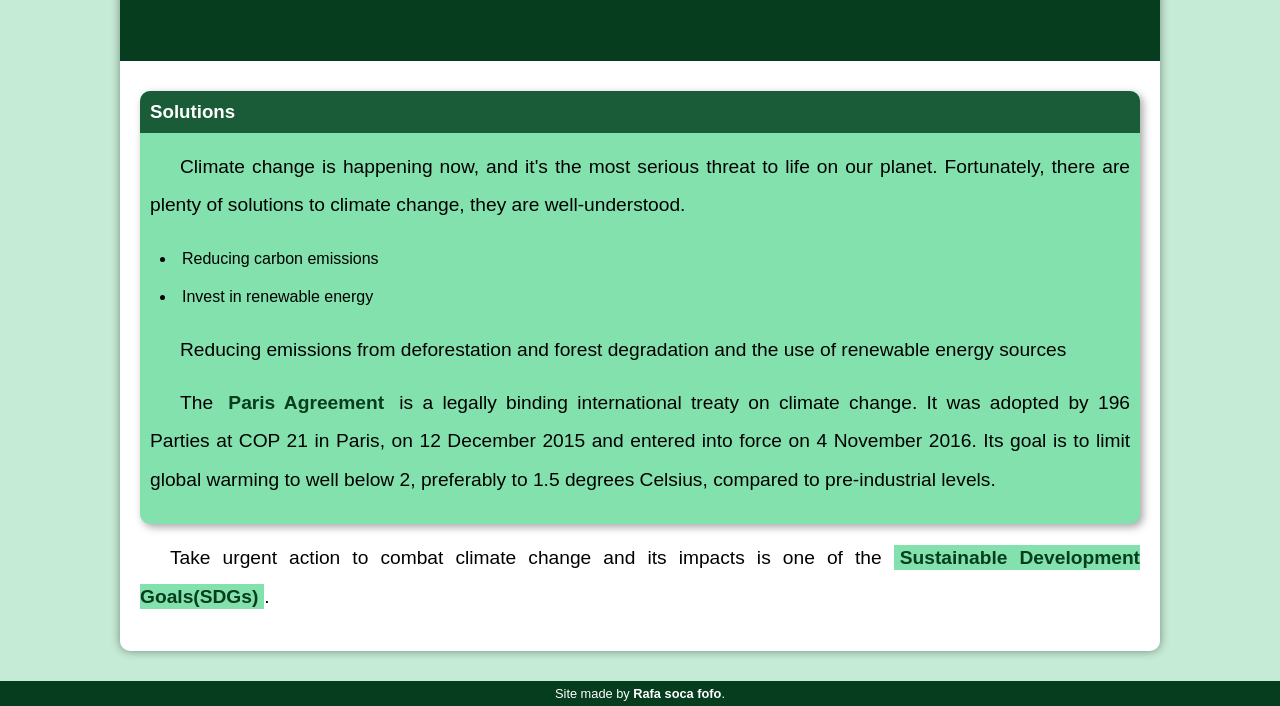
==== commit 585a9ce7: "aaa" ====
--- a/index.html
+++ b/index.html
@@ -66,7 +66,7 @@
                     <li>Reducing carbon emissions</li>
                     <li>Invest in renewable energy</li>
                 </ul>
-                <p>Reducing Emissions from Deforestation and Forest Degradation e combustíveis renováveis como solar ou eólica, reduzirá as emissões que impulsionam as mudanças climáticas.</p>
+                <p>Reducing emissions from deforestation and forest degradation and the use of renewable energy sources</p>
                 <p>The <a href="https://www.un.org/en/climatechange/paris-agreement" target="_blank">Paris Agreement</a> is a legally binding international treaty on climate change. It was adopted by 196 Parties at COP 21 in Paris, on 12 December 2015 and entered into force on 4 November 2016. Its goal is to limit global warming to well below 2, preferably to 1.5 degrees Celsius, compared to pre-industrial levels.</p>
             </aside>
             
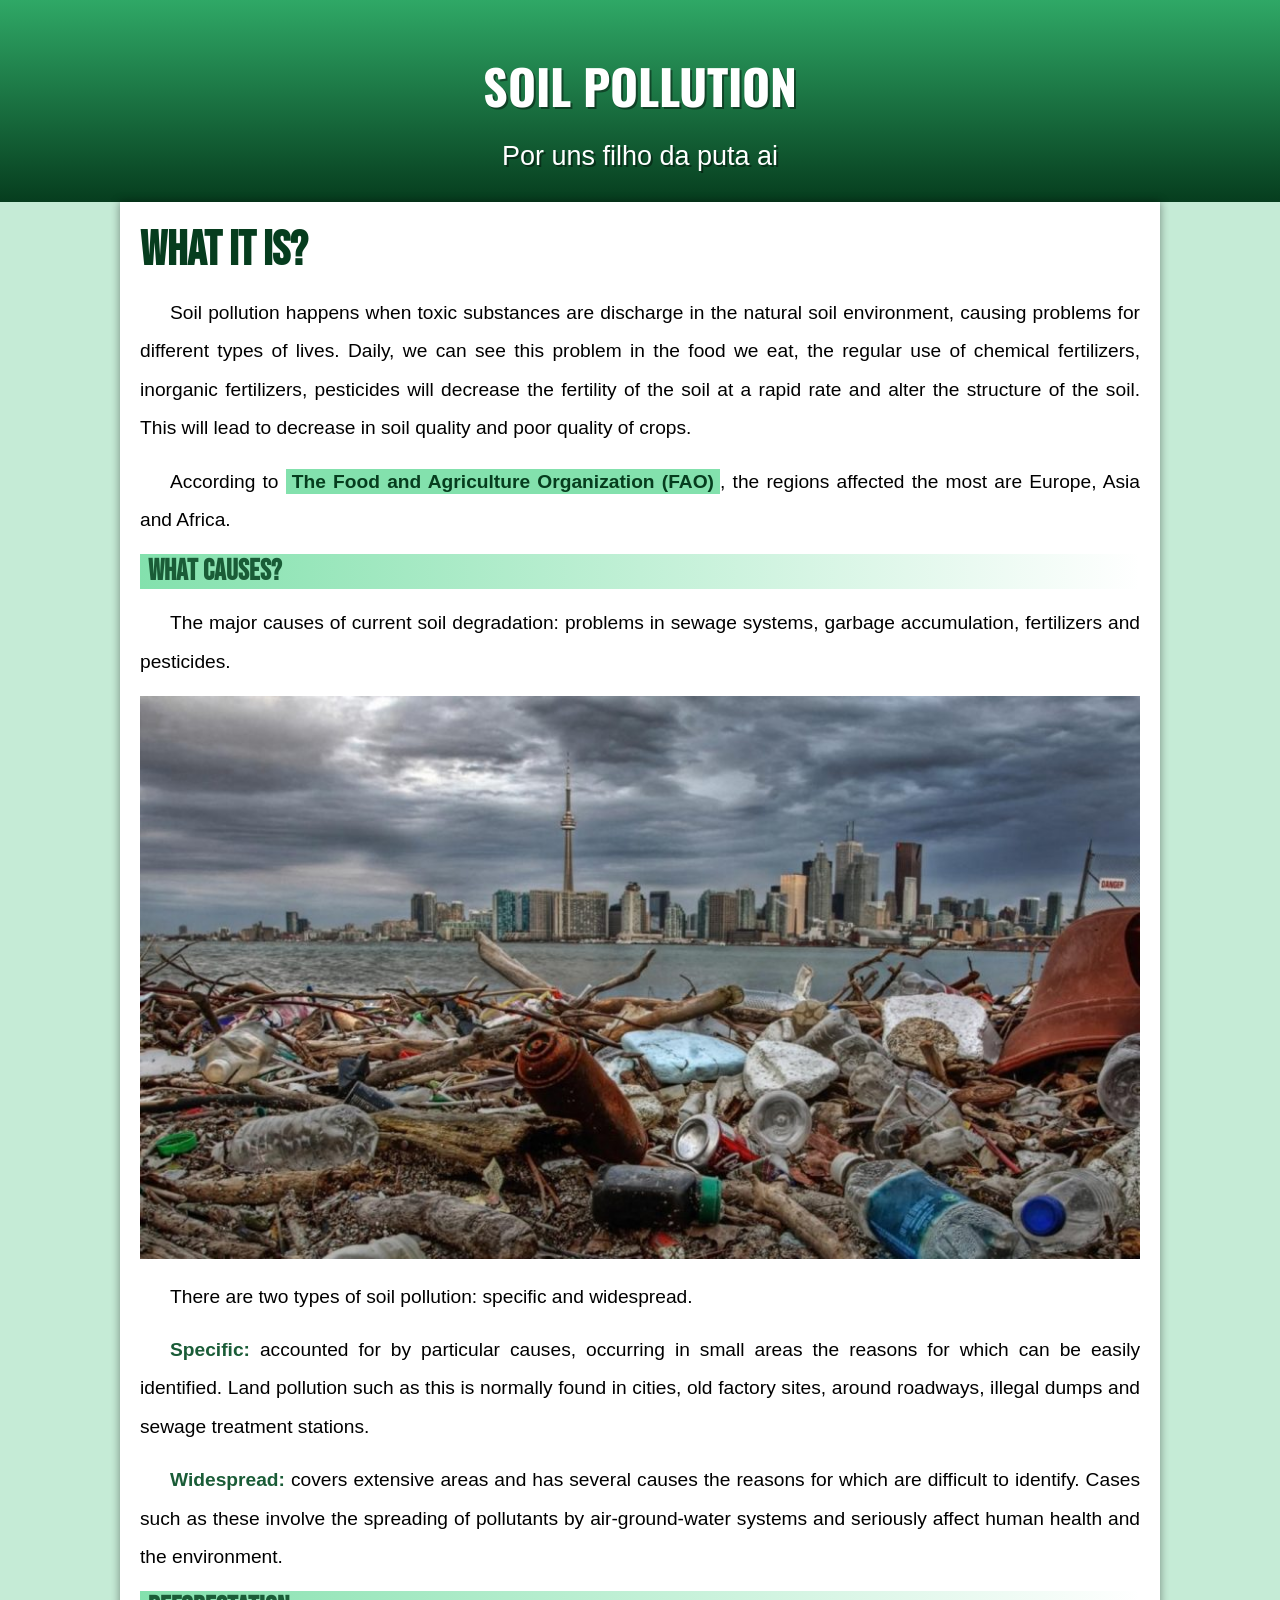
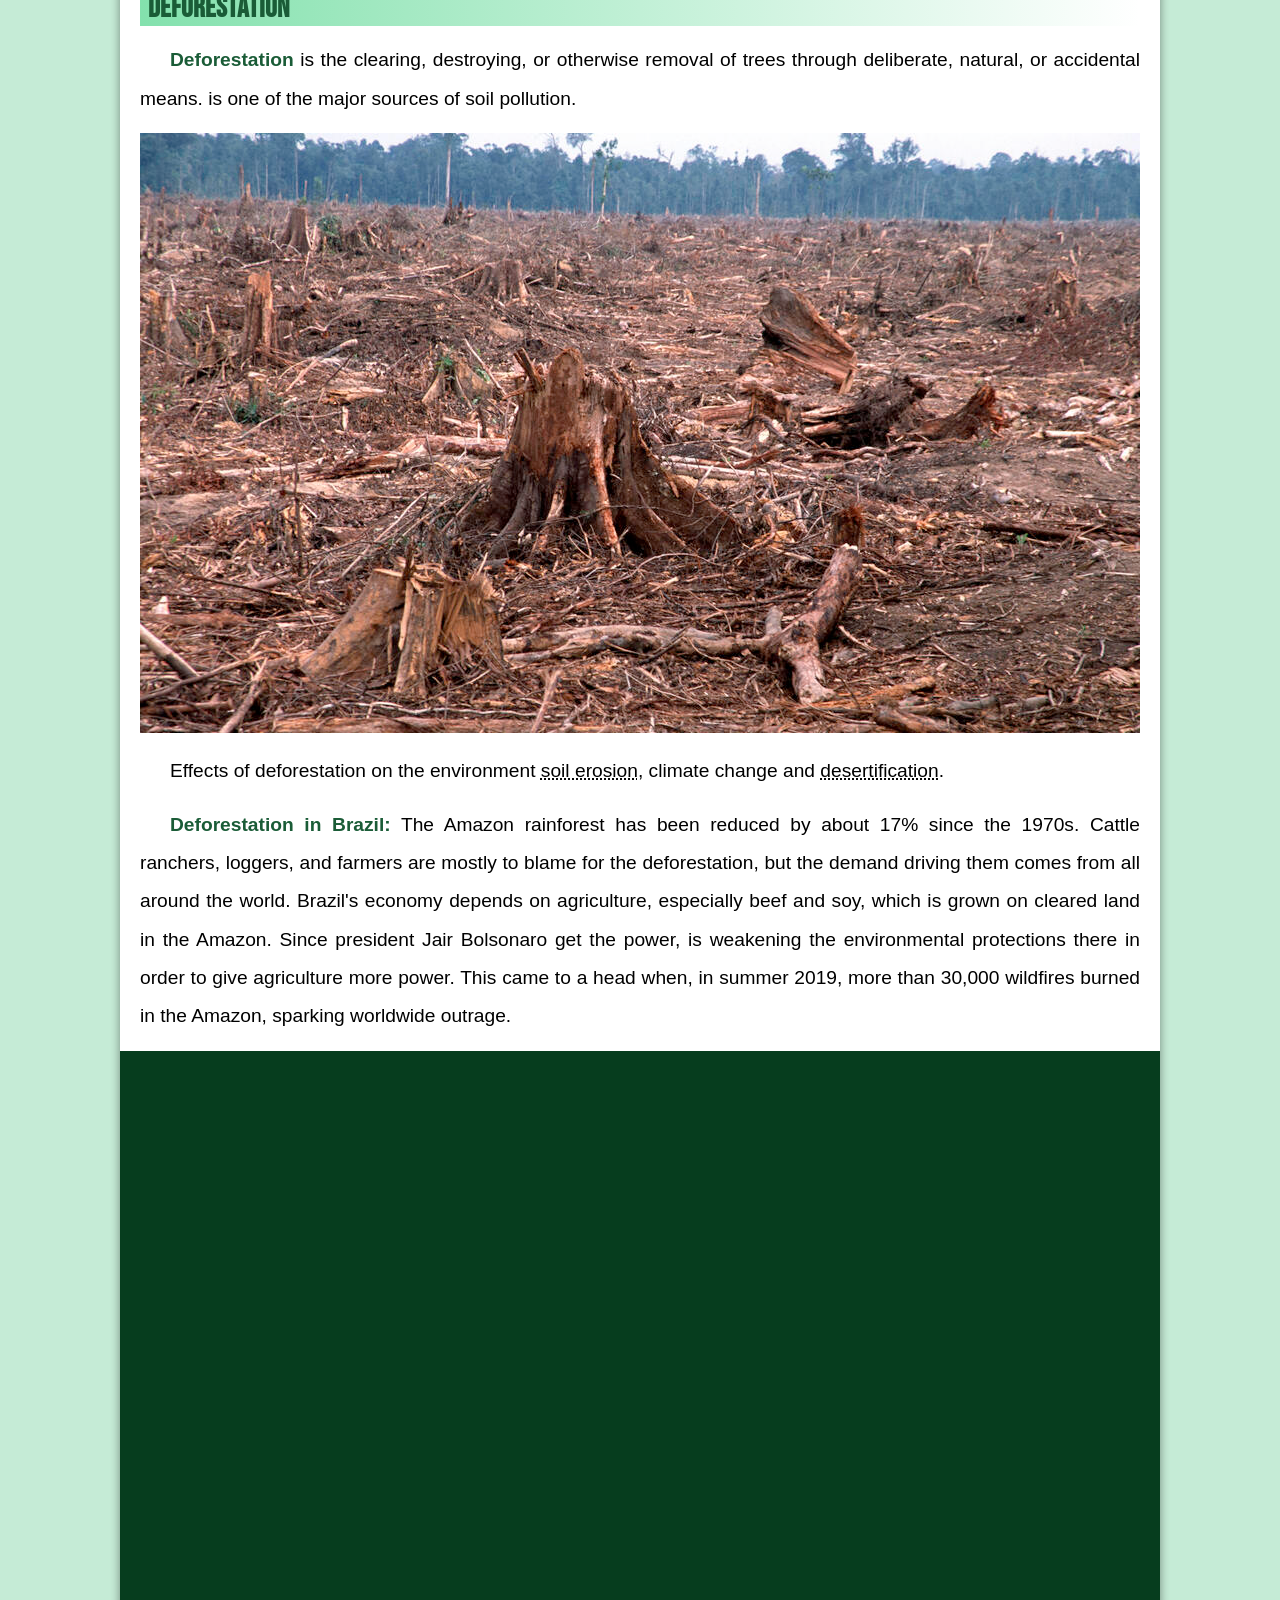
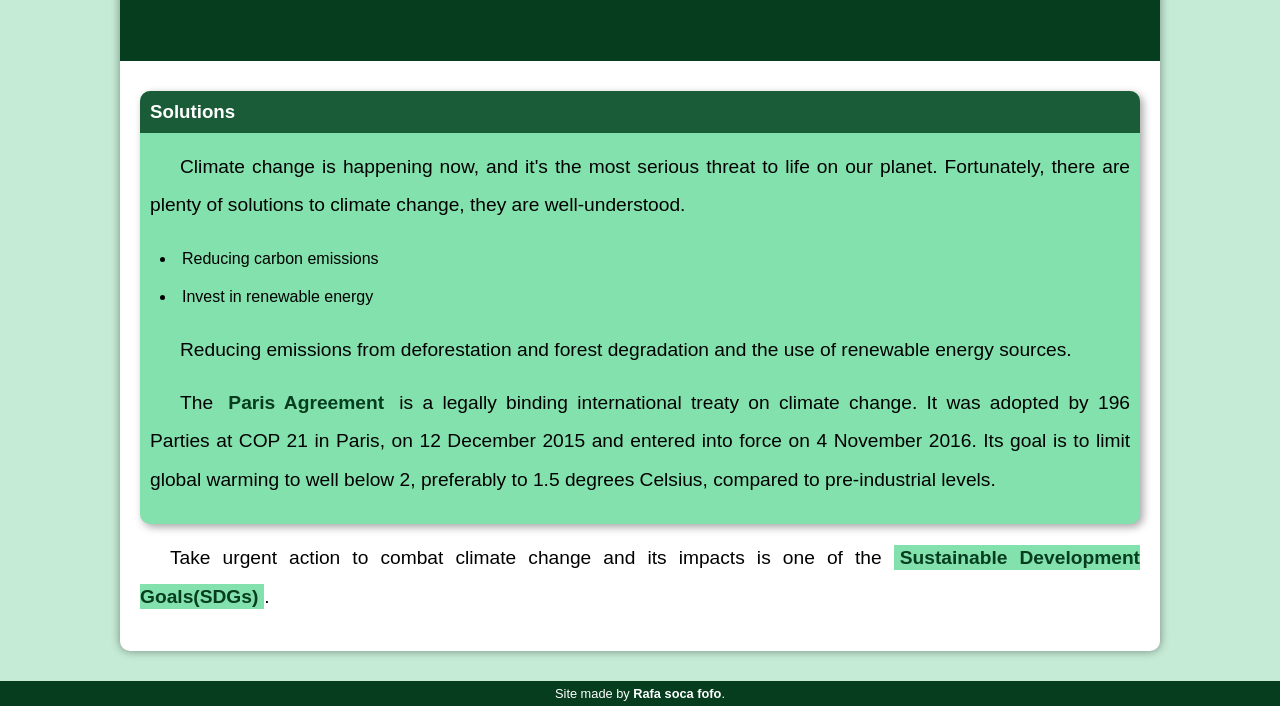
==== commit 745a3712: "." ====
--- a/index.html
+++ b/index.html
@@ -66,7 +66,7 @@
                     <li>Reducing carbon emissions</li>
                     <li>Invest in renewable energy</li>
                 </ul>
-                <p>Reducing emissions from deforestation and forest degradation and the use of renewable energy sources</p>
+                <p>Reducing emissions from deforestation and forest degradation and the use of renewable energy sources.</p>
                 <p>The <a href="https://www.un.org/en/climatechange/paris-agreement" target="_blank">Paris Agreement</a> is a legally binding international treaty on climate change. It was adopted by 196 Parties at COP 21 in Paris, on 12 December 2015 and entered into force on 4 November 2016. Its goal is to limit global warming to well below 2, preferably to 1.5 degrees Celsius, compared to pre-industrial levels.</p>
             </aside>
             
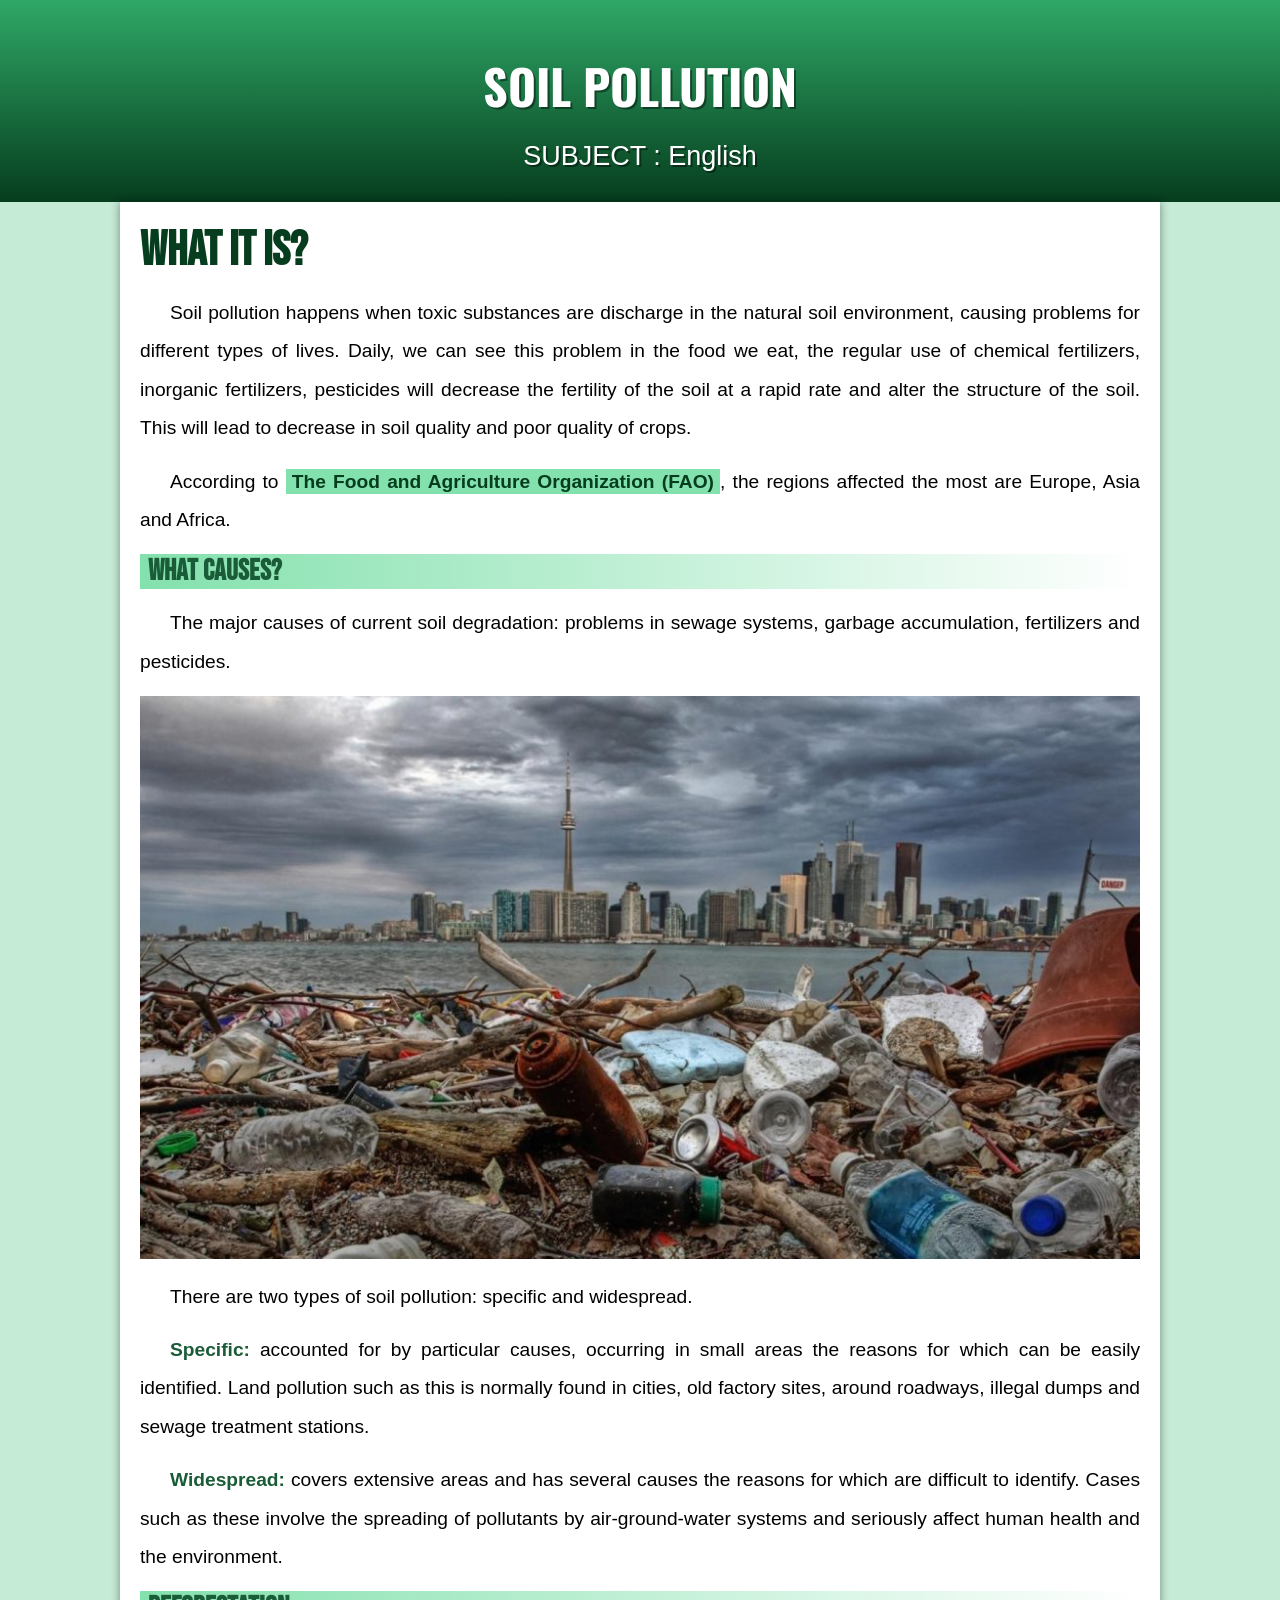
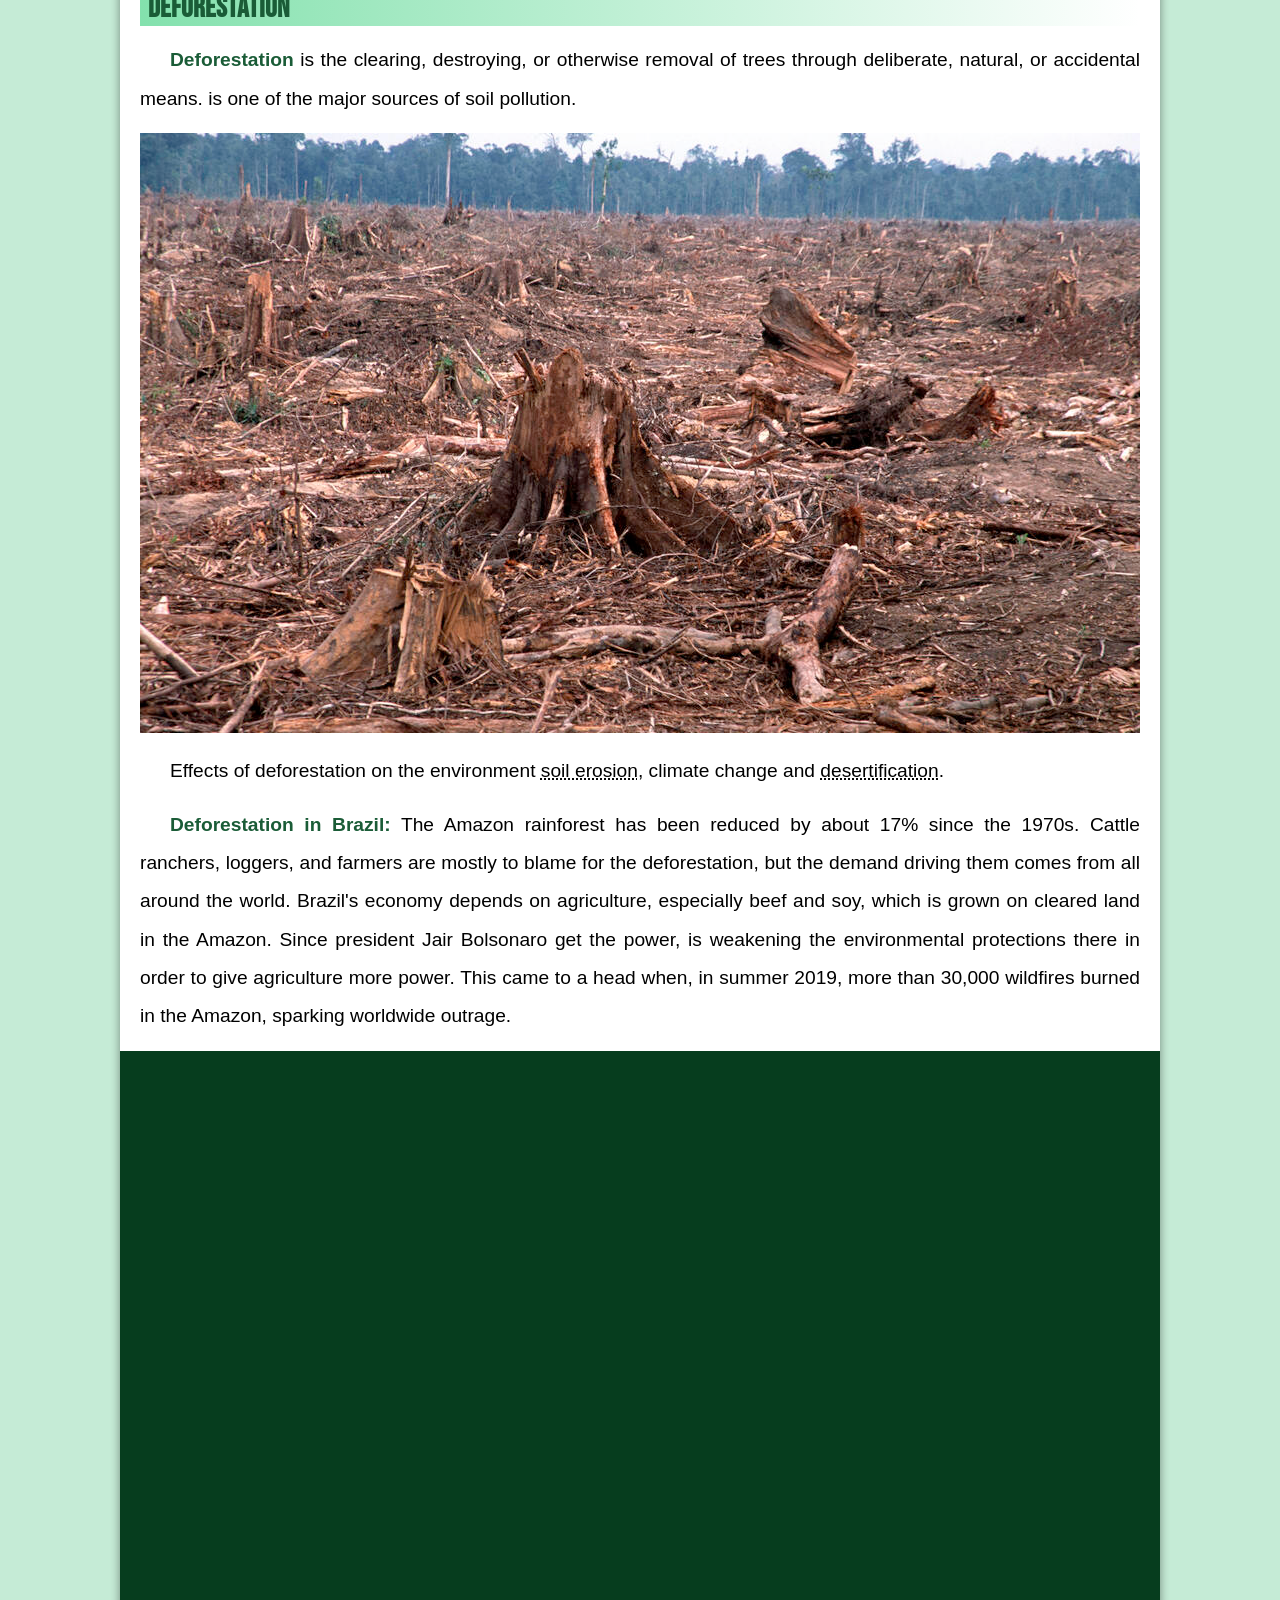
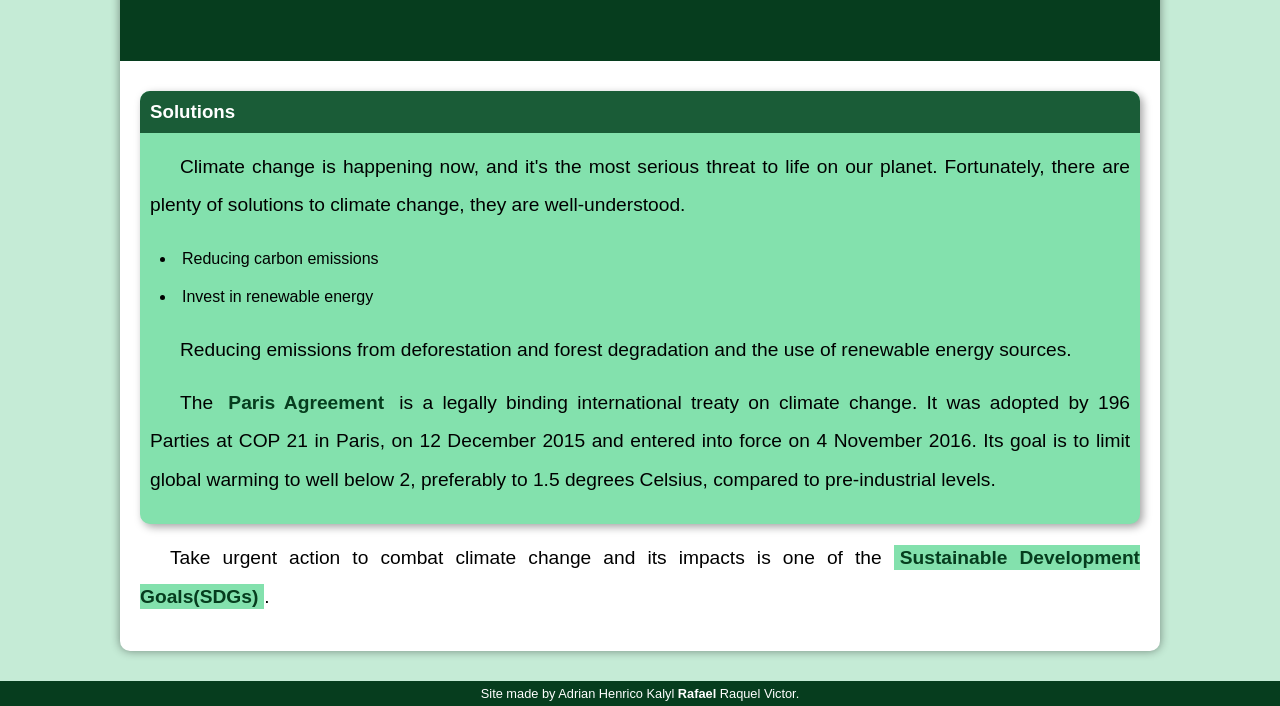
==== commit a7aa0c2b: "nomes" ====
--- a/index.html
+++ b/index.html
@@ -13,9 +13,8 @@
             soil pollution
         </h1>
         <p>
-            Por uns filho da puta ai
+            SUBJECT : English
         </p>
-
     </header>
     <main>
         <article>
@@ -75,7 +74,7 @@
         </article>
     </main>
     <footer>
-        <p>Site made by <a href="https://twitter.com/1rueful" target="_blank">Rafa soca fofo</a>.</p>
+        <p>Site made by Adrian Henrico Kalyl <a href="https://twitter.com/1rueful" target="_blank">Rafael</a> Raquel Victor.</p>
     </footer>
 </body>
 </html>
